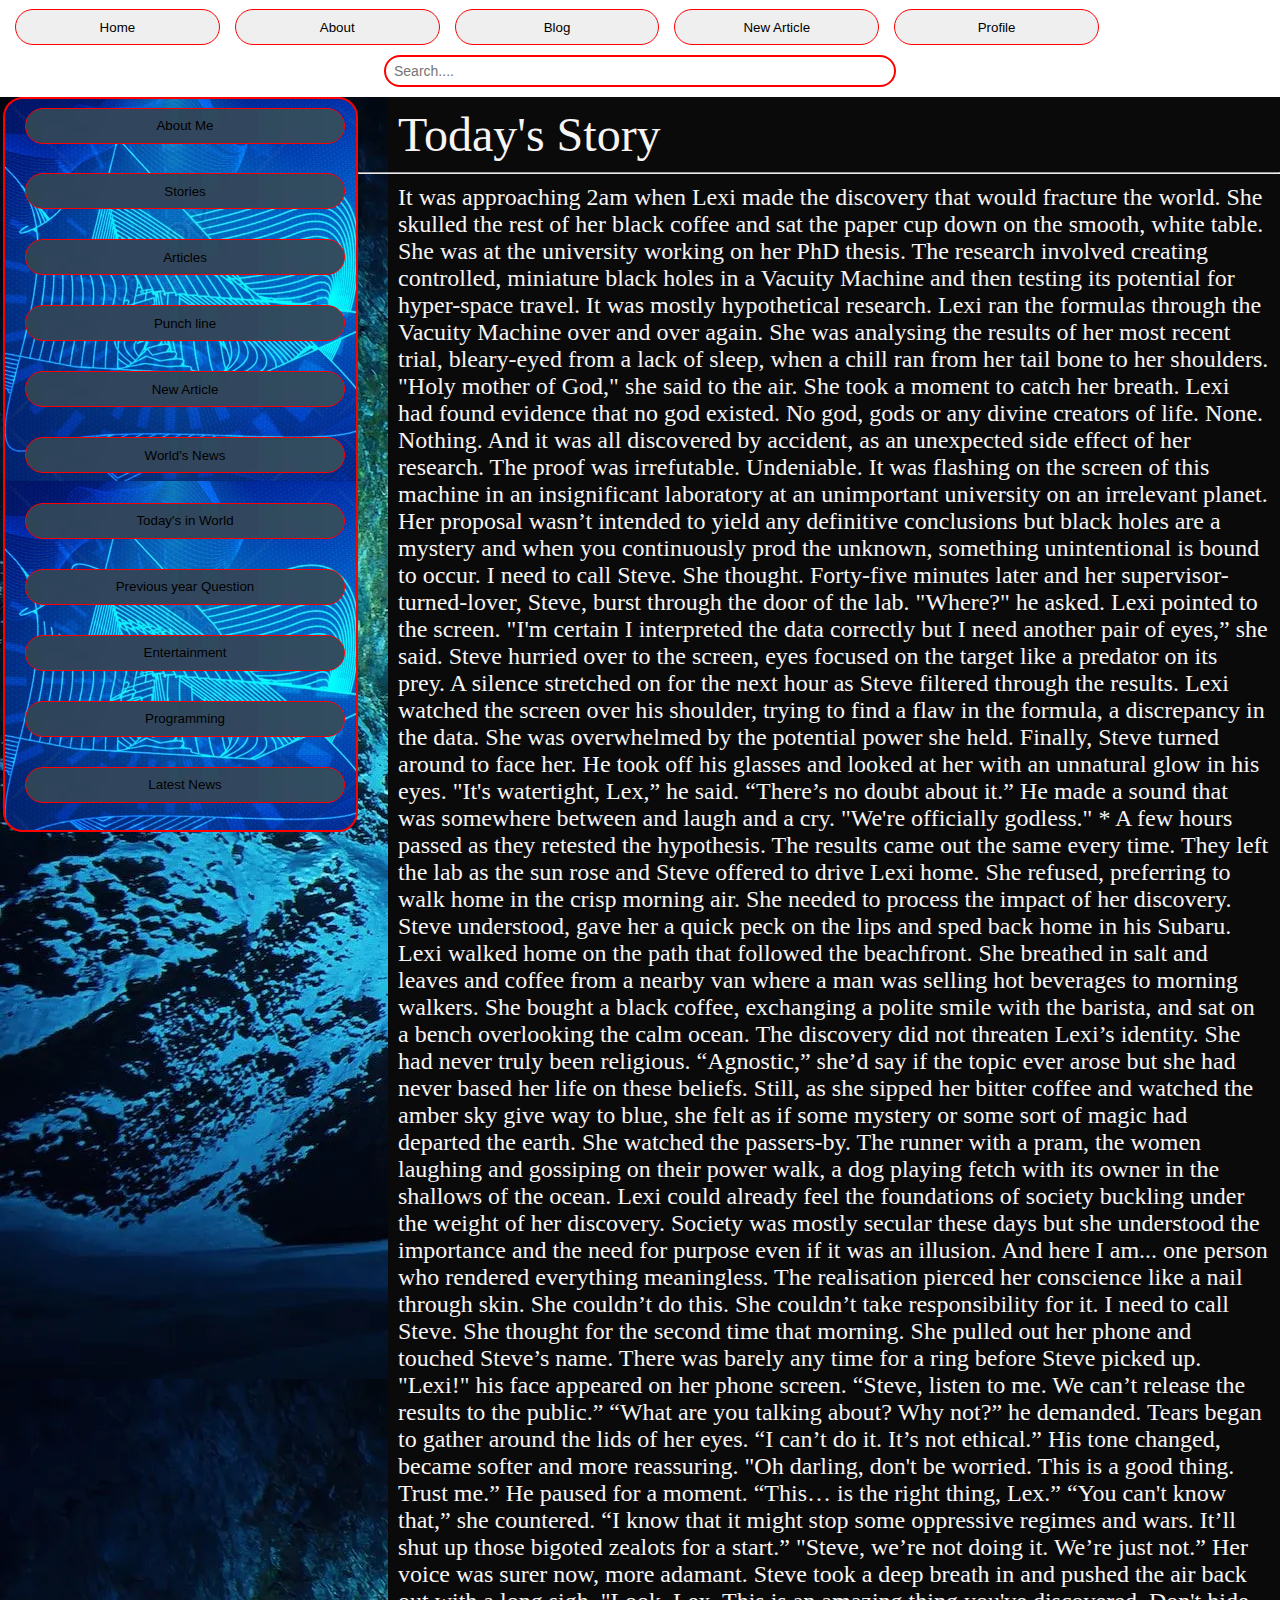
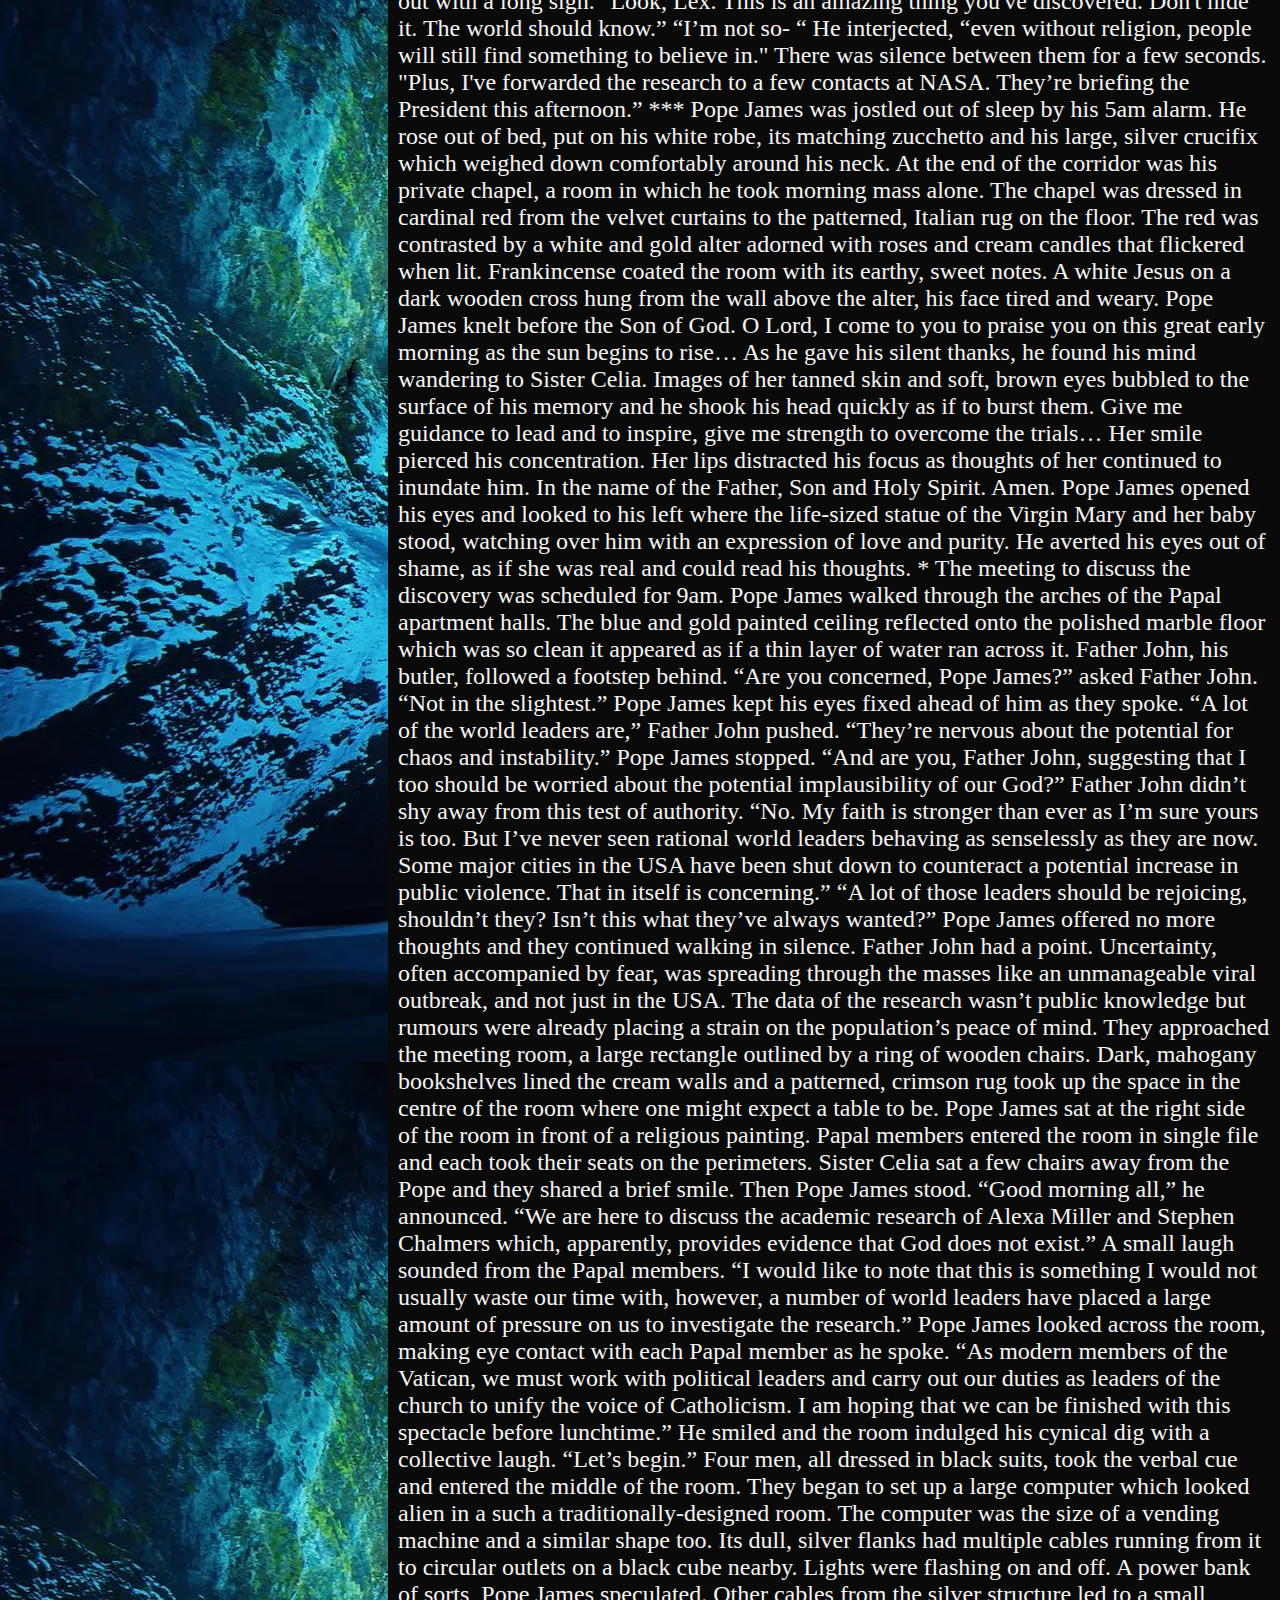
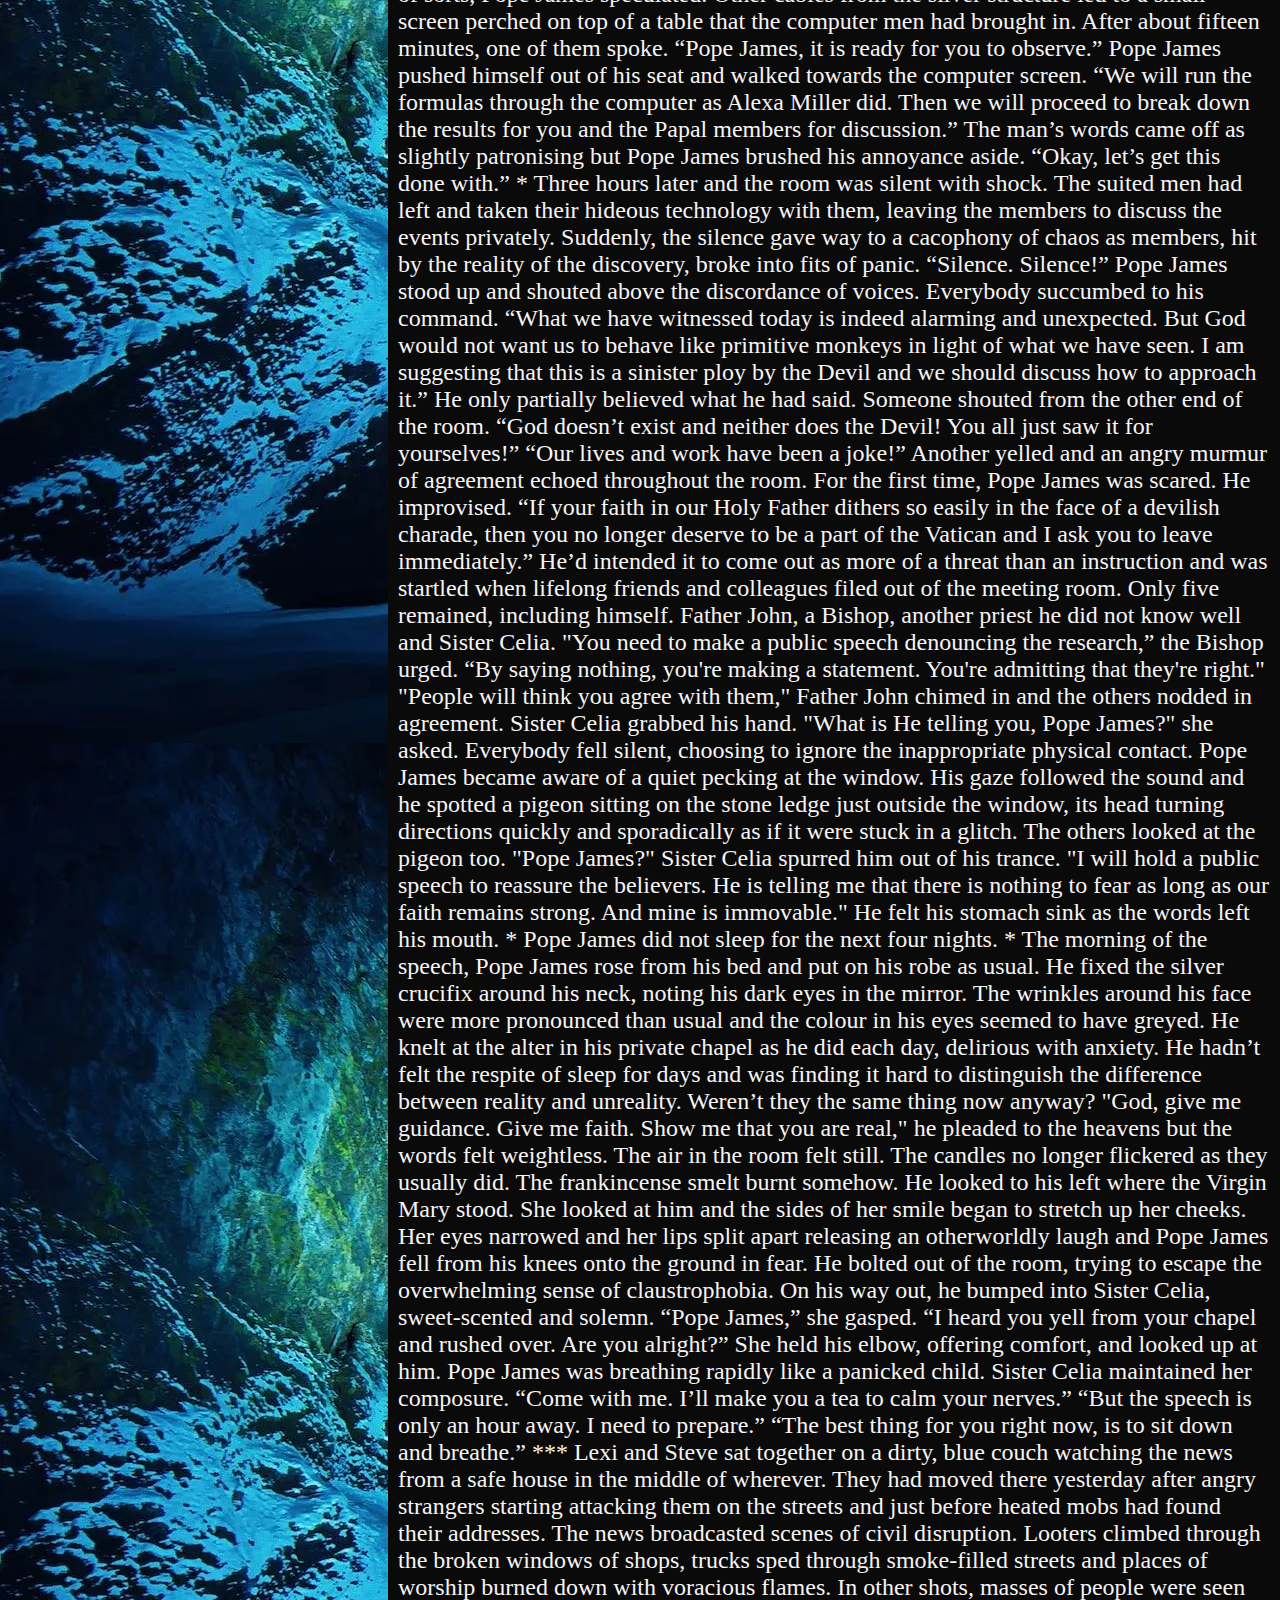
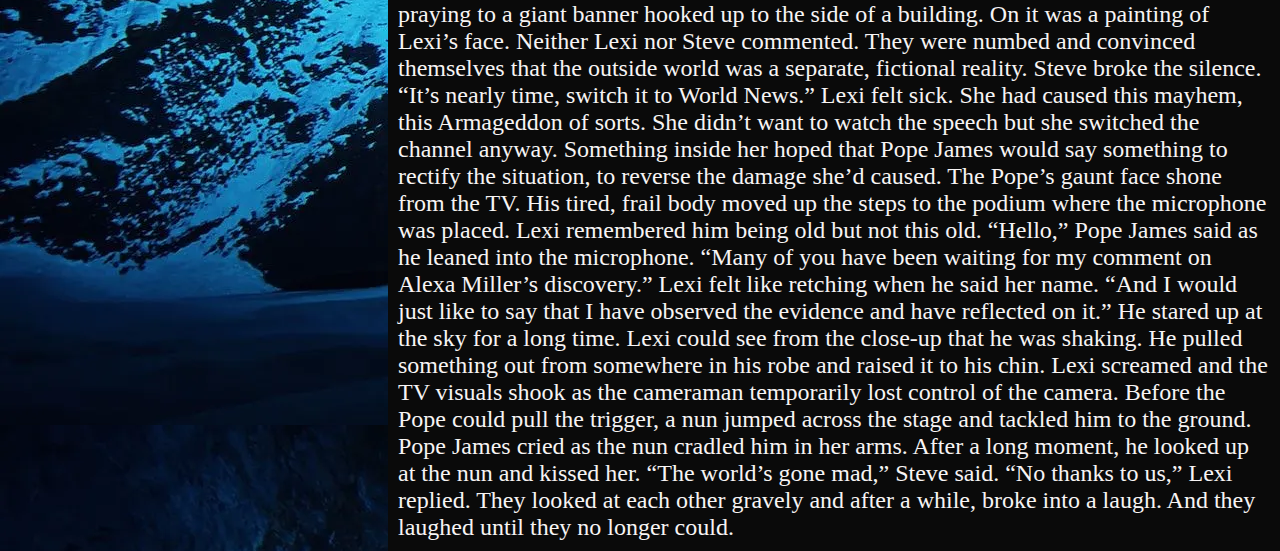
==== index.html @ 0ccee5b1 "submtted in index.html" ====
<!DOCTYPE html>
<html lang="en">
  <head>
    <meta charset="UTF-8" />
    <meta name="viewport" content="width=device-width, initial-scale=1.0" />
    <title>Portfolio</title>
    <link rel="stylesheet" href="header_01.css" />
    <link rel="stylesheet" href="main.css" />
    <link rel="stylesheet" href="responsive.css" />
  </head>

  <body>
    <div class="container" id="Container2">
      <header id="headerfile">
        <nav id="Navigator">
          <ul id="Unordered001">
            <div id="LsitContainer">
              <li class="navigationList">
                <a href="" class="navigatorList"
                  ><button id="home" class="navButton">Home</button></a
                >
              </li>
              <li class="navigationList">
                <a href="" class="navigatorList" id="about"
                  ><button class="navButton">About</button></a
                >
              </li>
              <li class="navigationList">
                <a href="" class="navigatorList" id="blog"
                  ><button class="navButton">Blog</button></a
                >
              </li>
              <li class="navigationList">
                <a href="" class="navigatorList"
                  ><button class="navButton" id="newArt">New Article</button></a
                >
              </li>
              <li class="navigationList">
                <a href="ragistrationandlogin.html" class="navigatorList" id="new"
                  ><button class="navButton" id="idnavbutton">Profile</button></a
                >
              </li>
            </div>
            <div id="formInput">
              <li class="navigationList">
                <form action="/Search" id="Search">
                  <input
                    id="Inputsearch"
                    type="search"
                    placeholder="Search...."
                    autocomplete="none"
                    autocapitalize=""
                  />
                </form>
              </li>
            </div>
          </ul>
        </nav>
      </header>
    </div>

    <main>
      <span id="ClassList"> 
        <li class="navigationList2">
        <a href="index2.html" class="navigatorList2" id="about"
          ><button class="navButton2">About Me</button></a
        >
      </li>
        <li class="navigationList2">
          <a href="#" class="navigatorList2"
            ><button id="home" class="navButton2">Stories</button></a
          >
        </li>
        <li class="navigationList2">
          <a href="" class="navigatorList2" id="about"
            ><button class="navButton2">Articles</button></a
          >
        </li>
        <li class="navigationList2">
          <a href="" class="navigatorList2" id="blog"
            ><button class="navButton2">Punch line</button></a
          >
        </li>
        <li class="navigationList2">
          <a href="" class="navigatorList2" id="new"
            ><button class="navButton2">New Article</button></a
          >
        </li>
        <li class="navigationList2">
          <a href="LoginRagister.html" class="navigatorList2" id="new"
            ><button class="navButton2">World's News</button></a
          >
        </li>
        <li class="navigationList2">
          <a href="LoginRagister.html" class="navigatorList2" id="new"
            ><button class="navButton2">Today's in World</button></a
          >
        </li>
        <li class="navigationList2">
          <a href="ALP2018.html" class="navigatorList2" id="new"
            ><button class="navButton2">Previous year Question</button></a
          >
        </li>
        <li class="navigationList2">
          <a href="LoginRagister.html" class="navigatorList2" id="new"
            ><button class="navButton2">Entertainment</button></a
          >
        </li>
        <li class="navigationList2">
          <a href="LoginRagister.html" class="navigatorList2" id="new"
            ><button class="navButton2">Programming</button></a
          >
        </li>
        <li class="navigationList2">
          <a href="LoginRagister.html" class="navigatorList2" id="new"
            ><button class="navButton2">Latest News</button></a
          >
        </li>
      </span>
      <span id="bodyContent">
        <!-- <div id="box1"   class="boxes">comming soon</div>
        <div id="box2"   class="boxes">comming soon</div>
        <div id="box3"   class="boxes">comming soon</div>
        <div id="box4"   class="boxes">comming soon</div>
        <div id="box5"   class="boxes">comming soon</div>
        <div id="box6"   class="boxes">comming soon</div>
        <div id="box7"   class="boxes">comming soon</div>
        <div id="box8"   class="boxes">comming soon</div>
        <div id="box9"   class="boxes">comming soon</div>
        <div id="box10" class="boxes">comming soon</div>   -->

        <p class="firststory" id="idfirststory" >Today's Story</p>
        <hr>
        <p class="firststory">
            It was approaching 2am when Lexi made the discovery that would fracture the world. She skulled the rest of her black coffee and sat the paper cup down on the smooth, white table. She was at the university working on her PhD thesis. The research involved creating controlled, miniature black holes in a Vacuity Machine and then testing its potential for hyper-space travel. It was mostly hypothetical research.
          
           Lexi ran the formulas through the Vacuity Machine over and over again. She was analysing the results of her most recent trial, bleary-eyed from a lack of sleep, when a chill ran from her tail bone to her shoulders.
          
            "Holy mother of God," she said to the air. She took a moment to catch her breath.
          
            Lexi had found evidence that no god existed.
            
            No god, gods or any divine creators of life.
            
            None. Nothing.
            
            And it was all discovered by accident, as an unexpected side effect of her research.
            
            The proof was irrefutable. Undeniable. It was flashing on the screen of this machine in an insignificant laboratory at an unimportant   university on an irrelevant planet.
            
            Her proposal wasn’t intended to yield any definitive conclusions but black holes are a mystery and when you continuously prod the   unknown, something unintentional is bound to occur.
            
            I need to call Steve. She thought.
            
            Forty-five minutes later and her supervisor-turned-lover, Steve, burst through the door of the lab.
            
            "Where?" he asked. Lexi pointed to the screen.
            
            "I'm certain I interpreted the data correctly but I need another pair of eyes,” she said.
            
            Steve hurried over to the screen, eyes focused on the target like a predator on its prey. A silence stretched on for the next hour as   Steve filtered through the results. Lexi watched the screen over his shoulder, trying to find a flaw in the formula, a discrepancy in   the data. She was overwhelmed by the potential power she held. Finally, Steve turned around to face her. He took off his glasses and  looked at her with an unnatural glow in his eyes.
            
            "It's watertight, Lex,” he said. “There’s no doubt about it.”
            
            He made a sound that was somewhere between and laugh and a cry.
            
            "We're officially godless." 
            
            *
            
            A few hours passed as they retested the hypothesis. The results came out the same every time. They left the lab as the sun rose and   Steve offered to drive Lexi home. She refused, preferring to walk home in the crisp morning air. She needed to process the impact of  her discovery. Steve understood, gave her a quick peck on the lips and sped back home in his Subaru.
            
            Lexi walked home on the path that followed the beachfront. She breathed in salt and leaves and coffee from a nearby van where a man   was selling hot beverages to morning walkers. She bought a black coffee, exchanging a polite smile with the barista, and sat on a   bench overlooking the calm ocean. 
            
            The discovery did not threaten Lexi’s identity. She had never truly been religious. “Agnostic,” she’d say if the topic ever arose but   she had never based her life on these beliefs. Still, as she sipped her bitter coffee and watched the amber sky give way to blue, she   felt as if some mystery or some sort of magic had departed the earth. She watched the passers-by. The runner with a pram, the women   laughing and gossiping on their power walk, a dog playing fetch with its owner in the shallows of the ocean.
            
            Lexi could already feel the foundations of society buckling under the weight of her discovery. Society was mostly secular these days  but she understood the importance and the need for purpose even if it was an illusion.
            
            And here I am... one person who rendered everything meaningless.
            
            The realisation pierced her conscience like a nail through skin. She couldn’t do this. She couldn’t take responsibility for it.
            
            I need to call Steve. She thought for the second time that morning. She pulled out her phone and touched Steve’s name. There was  barely any time for a ring before Steve picked up.
            
            "Lexi!" his face appeared on her phone screen.
            
            “Steve, listen to me. We can’t release the results to the public.”
            
            “What are you talking about? Why not?” he demanded.
            
            Tears began to gather around the lids of her eyes.
            
            “I can’t do it. It’s not ethical.”
            
            His tone changed, became softer and more reassuring.
            
            "Oh darling, don't be worried. This is a good thing. Trust me.”
            
            He paused for a moment.
            
            “This… is the right thing, Lex.”
            
            “You can't know that,” she countered.
            
            “I know that it might stop some oppressive regimes and wars. It’ll shut up those bigoted zealots for a start.”
            
            "Steve, we’re not doing it. We’re just not.” Her voice was surer now, more adamant.
            
            Steve took a deep breath in and pushed the air back out with a long sigh.
            
            "Look, Lex. This is an amazing thing you've discovered. Don't hide it. The world should know.”
            
            “I’m not so- “
            
            He interjected, “even without religion, people will still find something to believe in."
            
            There was silence between them for a few seconds.
            
            "Plus, I've forwarded the research to a few contacts at NASA. They’re briefing the President this afternoon.”
            
            ***
            
            Pope James was jostled out of sleep by his 5am alarm. He rose out of bed, put on his white robe, its matching zucchetto and his large,  silver crucifix which weighed down comfortably around his neck.
            
            At the end of the corridor was his private chapel, a room in which he took morning mass alone. The chapel was dressed in cardinal red   from the velvet curtains to the patterned, Italian rug on the floor. The red was contrasted by a white and gold alter adorned with  roses and cream candles that flickered when lit. Frankincense coated the room with its earthy, sweet notes. A white Jesus on a dark  wooden cross hung from the wall above the alter, his face tired and weary. Pope James knelt before the Son of God.
            
            O Lord, I come to you to praise you on this great early morning as the sun begins to rise…
            
            As he gave his silent thanks, he found his mind wandering to Sister Celia. Images of her tanned skin and soft, brown eyes bubbled to  the surface of his memory and he shook his head quickly as if to burst them.
            
            Give me guidance to lead and to inspire, give me strength to overcome the trials…
            
            Her smile pierced his concentration. Her lips distracted his focus as thoughts of her continued to inundate him.
            
            In the name of the Father, Son and Holy Spirit. Amen.
            
            Pope James opened his eyes and looked to his left where the life-sized statue of the Virgin Mary and her baby stood, watching over him  with an expression of love and purity. He averted his eyes out of shame, as if she was real and could read his thoughts.
            
            *
            
            The meeting to discuss the discovery was scheduled for 9am. Pope James walked through the arches of the Papal apartment halls. The  blue and gold painted ceiling reflected onto the polished marble floor which was so clean it appeared as if a thin layer of water ran  across it. Father John, his butler, followed a footstep behind.
            
            “Are you concerned, Pope James?” asked Father John.
            
            “Not in the slightest.” Pope James kept his eyes fixed ahead of him as they spoke.
            
            “A lot of the world leaders are,” Father John pushed. “They’re nervous about the potential for chaos and instability.”
            
            Pope James stopped.
            
            “And are you, Father John, suggesting that I too should be worried about the potential implausibility of our God?”
            
            Father John didn’t shy away from this test of authority.
            
            “No. My faith is stronger than ever as I’m sure yours is too. But I’ve never seen rational world leaders behaving as senselessly as   they are now. Some major cities in the USA have been shut down to counteract a potential increase in public violence. That in itself  is concerning.”
            
            “A lot of those leaders should be rejoicing, shouldn’t they? Isn’t this what they’ve always wanted?”
            
            Pope James offered no more thoughts and they continued walking in silence.
            
            Father John had a point. Uncertainty, often accompanied by fear, was spreading through the masses like an unmanageable viral outbreak,  and not just in the USA. The data of the research wasn’t public knowledge but rumours were already placing a strain on the   population’s peace of mind.
            
            They approached the meeting room, a large rectangle outlined by a ring of wooden chairs. Dark, mahogany bookshelves lined the cream   walls and a patterned, crimson rug took up the space in the centre of the room where one might expect a table to be. Pope James sat at  the right side of the room in front of a religious painting. Papal members entered the room in single file and each took their seats   on the perimeters. Sister Celia sat a few chairs away from the Pope and they shared a brief smile. Then Pope James stood.
            
            “Good morning all,” he announced.
            
            “We are here to discuss the academic research of Alexa Miller and Stephen Chalmers which, apparently, provides evidence that God does   not exist.”
            
            A small laugh sounded from the Papal members.
            
            “I would like to note that this is something I would not usually waste our time with, however, a number of world leaders have placed a  large amount of pressure on us to investigate the research.”
            
            Pope James looked across the room, making eye contact with each Papal member as he spoke.
            
            “As modern members of the Vatican, we must work with political leaders and carry out our duties as leaders of the church to unify the   voice of Catholicism. I am hoping that we can be finished with this spectacle before lunchtime.” He smiled and the room indulged his  cynical dig with a collective laugh.
            
            “Let’s begin.”
            
            Four men, all dressed in black suits, took the verbal cue and entered the middle of the room. They began to set up a large computer   which looked alien in a such a traditionally-designed room. The computer was the size of a vending machine and a similar shape too.   Its dull, silver flanks had multiple cables running from it to circular outlets on a black cube nearby. Lights were flashing on and   off. A power bank of sorts, Pope James speculated. Other cables from the silver structure led to a small screen perched on top of a   table that the computer men had brought in. After about fifteen minutes, one of them spoke.
            
            “Pope James, it is ready for you to observe.”
            
            Pope James pushed himself out of his seat and walked towards the computer screen.
            
            “We will run the formulas through the computer as Alexa Miller did. Then we will proceed to break down the results for you and the  Papal members for discussion.” The man’s words came off as slightly patronising but Pope James brushed his annoyance aside.
            
            “Okay, let’s get this done with.”
            
            *
            
            Three hours later and the room was silent with shock. The suited men had left and taken their hideous technology with them, leaving   the members to discuss the events privately.
            
            Suddenly, the silence gave way to a cacophony of chaos as members, hit by the reality of the discovery, broke into fits of panic.
            
            “Silence. Silence!” Pope James stood up and shouted above the discordance of voices. Everybody succumbed to his command.
            
            “What we have witnessed today is indeed alarming and unexpected. But God would not want us to behave like primitive monkeys in light  of what we have seen. I am suggesting that this is a sinister ploy by the Devil and we should discuss how to approach it.”
            
            He only partially believed what he had said.
            
            Someone shouted from the other end of the room. “God doesn’t exist and neither does the Devil! You all just saw it for yourselves!”
            
            “Our lives and work have been a joke!” Another yelled and an angry murmur of agreement echoed throughout the room.
            
            For the first time, Pope James was scared. He improvised.
            
            “If your faith in our Holy Father dithers so easily in the face of a devilish charade, then you no longer deserve to be a part of the   Vatican and I ask you to leave immediately.”
            
            He’d intended it to come out as more of a threat than an instruction and was startled when lifelong friends and colleagues filed out  of the meeting room. Only five remained, including himself. Father John, a Bishop, another priest he did not know well and Sister  Celia.
            
            "You need to make a public speech denouncing the research,” the Bishop urged. “By saying nothing, you're making a statement. You're   admitting that they're right."
            
            "People will think you agree with them," Father John chimed in and the others nodded in agreement. Sister Celia grabbed his hand.
            
            "What is He telling you, Pope James?" she asked.
            
            Everybody fell silent, choosing to ignore the inappropriate physical contact. Pope James became aware of a quiet pecking at the   window. His gaze followed the sound and he spotted a pigeon sitting on the stone ledge just outside the window, its head turning  directions quickly and sporadically as if it were stuck in a glitch. The others looked at the pigeon too.
            
            "Pope James?" Sister Celia spurred him out of his trance.
            
            "I will hold a public speech to reassure the believers. He is telling me that there is nothing to fear as long as our faith remains   strong. And mine is immovable."
            
            He felt his stomach sink as the words left his mouth.
            
            *
            
            Pope James did not sleep for the next four nights.
            
            *
            
            The morning of the speech, Pope James rose from his bed and put on his robe as usual. He fixed the silver crucifix around his neck,   noting his dark eyes in the mirror. The wrinkles around his face were more pronounced than usual and the colour in his eyes seemed to   have greyed.
            
            He knelt at the alter in his private chapel as he did each day, delirious with anxiety. He hadn’t felt the respite of sleep for days  and was finding it hard to distinguish the difference between reality and unreality. Weren’t they the same thing now anyway?
            
            "God, give me guidance. Give me faith. Show me that you are real," he pleaded to the heavens but the words felt weightless.
            
            The air in the room felt still. The candles no longer flickered as they usually did. The frankincense smelt burnt somehow. He looked  to his left where the Virgin Mary stood. She looked at him and the sides of her smile began to stretch up her cheeks. Her eyes   narrowed and her lips split apart releasing an otherworldly laugh and Pope James fell from his knees onto the ground in fear. He  bolted out of the room, trying to escape the overwhelming sense of claustrophobia.
            
            On his way out, he bumped into Sister Celia, sweet-scented and solemn.
            
            “Pope James,” she gasped. “I heard you yell from your chapel and rushed over. Are you alright?”
            
            She held his elbow, offering comfort, and looked up at him. Pope James was breathing rapidly like a panicked child. Sister Celia  maintained her composure.
            
            “Come with me. I’ll make you a tea to calm your nerves.”
            
            “But the speech is only an hour away. I need to prepare.”
            
            “The best thing for you right now, is to sit down and breathe.”
            
            ***
            
            Lexi and Steve sat together on a dirty, blue couch watching the news from a safe house in the middle of wherever. They had moved there  yesterday after angry strangers starting attacking them on the streets and just before heated mobs had found their addresses.
            
            The news broadcasted scenes of civil disruption. Looters climbed through the broken windows of shops, trucks sped through smoke-filled  streets and places of worship burned down with voracious flames. In other shots, masses of people were seen praying to a giant banner  hooked up to the side of a building. On it was a painting of Lexi’s face.
            
            Neither Lexi nor Steve commented. They were numbed and convinced themselves that the outside world was a separate, fictional reality.   Steve broke the silence.
            
            “It’s nearly time, switch it to World News.”
            
            Lexi felt sick. She had caused this mayhem, this Armageddon of sorts. She didn’t want to watch the speech but she switched the channel  anyway. Something inside her hoped that Pope James would say something to rectify the situation, to reverse the damage she’d caused.
            
            The Pope’s gaunt face shone from the TV. His tired, frail body moved up the steps to the podium where the microphone was placed. Lexi   remembered him being old but not this old.
            
            “Hello,” Pope James said as he leaned into the microphone.
            
            “Many of you have been waiting for my comment on Alexa Miller’s discovery.”
            
            Lexi felt like retching when he said her name.
            
            “And I would just like to say that I have observed the evidence and have reflected on it.”
            
            He stared up at the sky for a long time. Lexi could see from the close-up that he was shaking. He pulled something out from somewhere   in his robe and raised it to his chin.
            
            Lexi screamed and the TV visuals shook as the cameraman temporarily lost control of the camera. Before the Pope could pull the  trigger, a nun jumped across the stage and tackled him to the ground. Pope James cried as the nun cradled him in her arms. After a   long moment, he looked up at the nun and kissed her.
            
            “The world’s gone mad,” Steve said.
            
            “No thanks to us,” Lexi replied.
            
            They looked at each other gravely and after a while, broke into a laugh.
            
            And they laughed until they no longer could.
          </p>
        </p>
      </span>
    </main>
  </body>
</html>
---- header_01.css ----
* {
  margin: 0;
  padding: 0;
}

body{
  overflow: auto;
}

#Container2 {
  width: 100%;
 background-image: url(image/banner1.webp);;
  /* position: fixed; */
  /* z-index: 1; */
}


#LsitContainer {
  display: flex;
  /* align-items: center; */
  justify-content: center;
}

#formInput {
  display: flex;
  justify-content: center;
  align-items: center;
}


.navigationList {
  list-style: none;

}

.navigatorList{
  text-decoration: none;
  margin-left: 20px;
  font-size: 1.2rem;
  color: white;
}

.navigatorList:hover{
  font-size: 1.4rem;
  text-decoration:underline;
  position:sticky;
}

.navButton{
  background-image: url(image/button1.webp);
  margin-top: 1vh ;
  height: 4vh;
  width: 8vw;
  border: 1px solid red;
  border-radius: 2vh;

}

.navButton:hover{
  background-image: url(image/button.webp); ;
  font-size: 1.2rem;
  color: red;
  cursor: pointer;
}

#Search {
background-image: url(image/banner1.webp);
}

#Inputsearch {
  background-image: url(image/banner1.webp);
  height: 3.5vh;
  width: 25vw;
  font-size: 14px;
  padding: 0 0 0 8px;
  border:2px solid red;
  border-radius: 29px;
  margin: 10px 0 10px 0;
  color: red;
}

#marqueeTag{
  background-image: url(image/button1.webp  );

}

#textSlider{
  position: fixed;
  font-size: 1.5rem;
  color: gold;
  /* z-index: 1;
   */
}
---- main.css ----
main {
    height: 100%;
    width: 100%;
    background-image: url(body2.webp);
    position: relative;
    background-repeat: repeat-y;
    object-fit: fill;
    /* display: inline; */
    display: inline-flex;
}


#ClassList{
display: inline-grid;
  margin: 0 0 0 3px;
  padding: 0 11px 11px 0;
  border-radius: 20px;
  border: 2px solid red;
  background-image: url(banner.webp);
  height: 80vh;
  width: 9vw;
  gap: 5px;
  z-index: 1;

}

#LsitContainer2 {
    display: flex;
    /* align-items: center; */
    justify-content: center;
}

.navigatorList2  {
    text-decoration: none;
    margin-left: 20px;
    font-size: 1.2rem;
    color: white;
}

.navigatorList:hover {
    font-size: 1.4rem;
    text-decoration: underline;
    position: sticky;
}

.navButton2 {
    background-image: url(button1.webp);
    margin-top: 1vh;
    height: 4vh;
    width: 8vw;
    border: 1px solid red;
    border-radius: 2vh;

}

.navButton2:hover{
    background-image: url(button.webp); ;
    font-size: 1rem;
    color: red;
    cursor: pointer;
    width: 12.5vw;
    z-index: 1;
  }

  .navigationList2 {
    list-style: none;
    gap: 30px;
  
  }


.Content2 {
    display: flex;
    justify-content: center;
    gap: 3vh;
}

.Content3 {
    display: flex;
    justify-content: center;
    gap: 3vh;
}

.Content4 {
    display: flex;
    justify-content: center;
    gap: 3vh;
}

.box1 {
    background-image: url(techb.webp);
    height: 25vh;
    width: 18vw;
    border: 2px solid red;
    color: aqua;
    margin: 2vh 0 0 0;
    border-radius: 10px;
    box-shadow: 10px 5px 5px red;

}

.box1:hover {
    background-color: black;
    color: red;
    font-size: 18px;
}

.boxes{
    width: 15vw;
    height: 15vh;
    border: 2px solid white;
    color: white;
}

#bodyContent{
    display:inline-grid;
}

.boxes{
    display: flex;
}

.firststory{
    color: rgb(247, 244, 244);
    margin:  0 0 0 30px;
    font-size: 1.5rem;
    background-color: rgb(10, 10, 10);
    padding: 10px;
}

#idfirststory{
    font-size: 3rem;
}
---- responsive.css ----
@media screen and (max-width: 1408px) and (min-width:300px) {
  #ClassList {
    width: 15vw;
  }

  #LsitContainer{
    display: flex;
    justify-content: left;
  }

  #LsitContainer:hover{
    display: flex;
    justify-content: left;
  }

  .navigatorList{
    margin-left: 15px;
  }

  .navButton:hover{
    font-size: 0.9rem;
  }

  .navButton{
    width: 16vw;
    height: 4vh;
  }

  .navButton:hover{
    width: 20vw;
    position: fixed;
  }
  .navButton2{
    width: 25vw;
    height: 4vh;
    z-index: 1;
  }

  .navButton2:hover{
    width: 30vw;
    height: 5vh;
  }

  #ClassList{
    width: 30vw;
  }

  #Inputsearch{
    width: 40vw;
  }


 
}
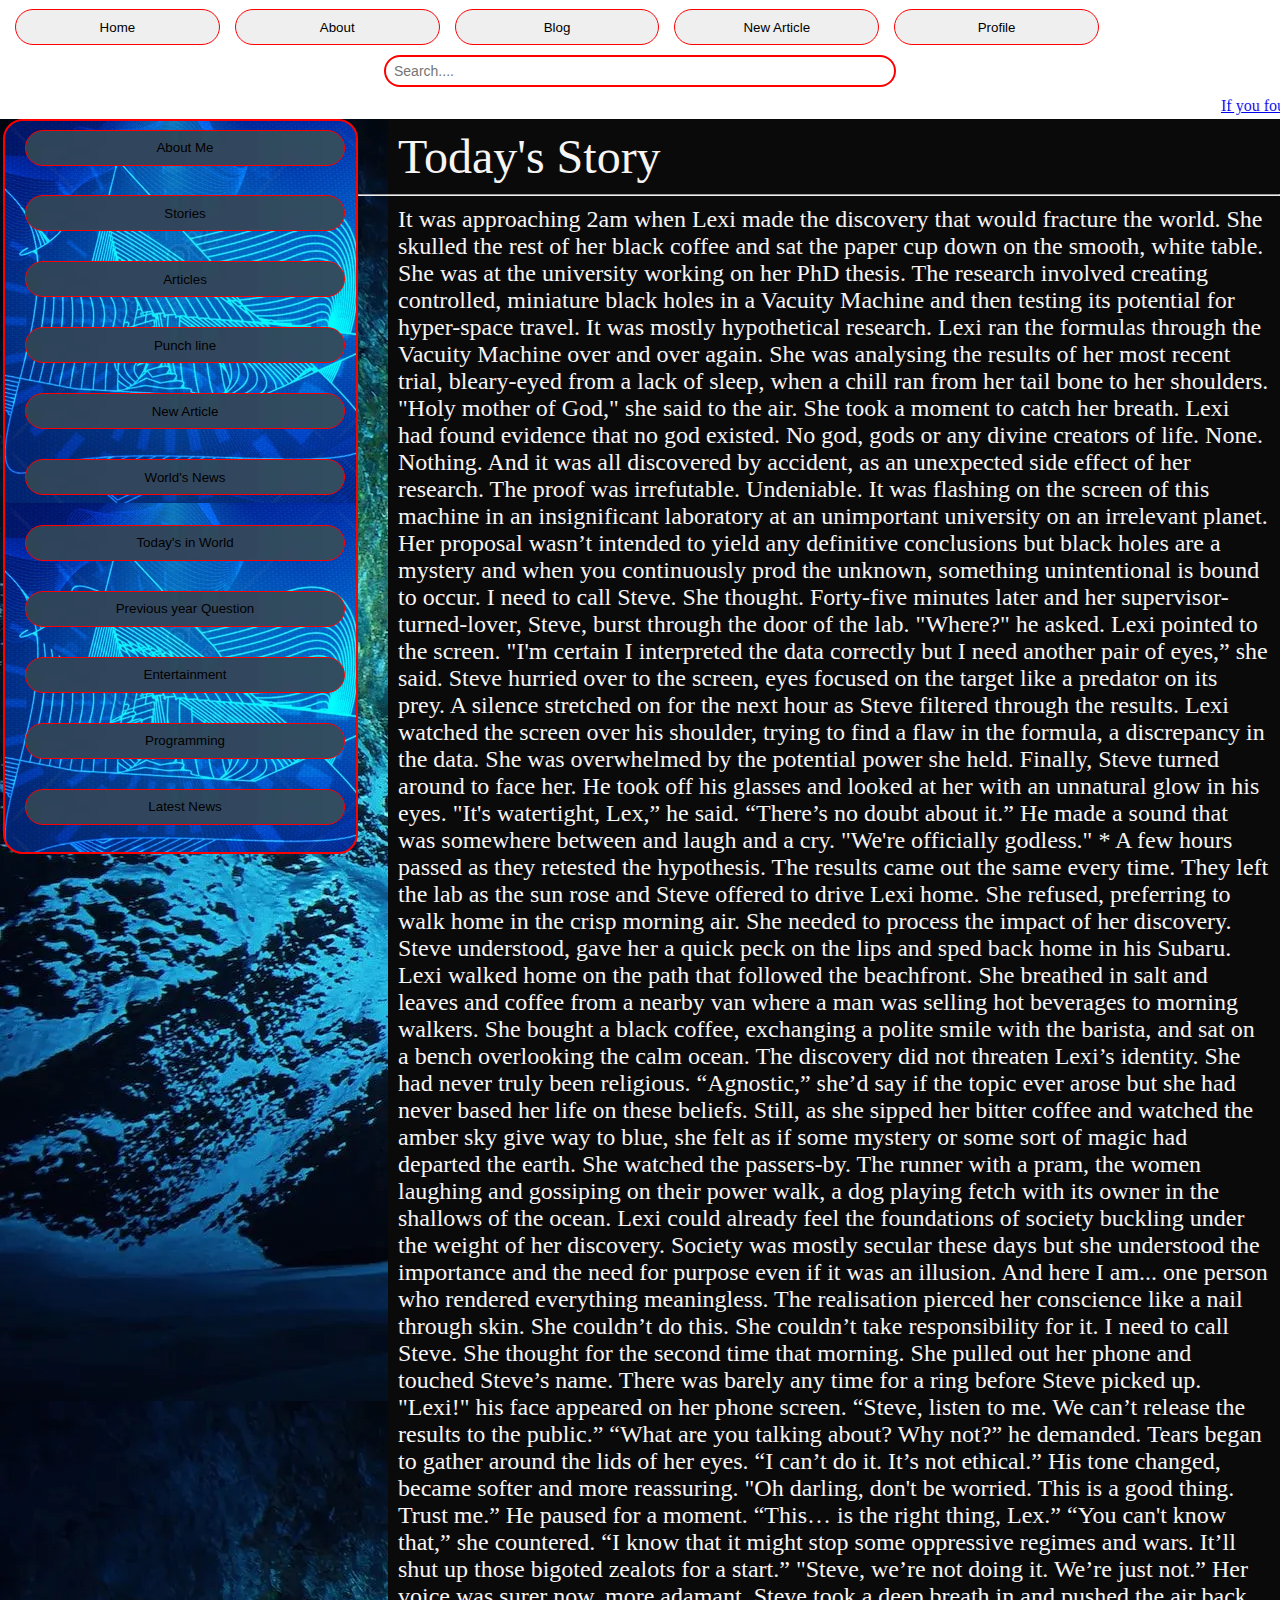
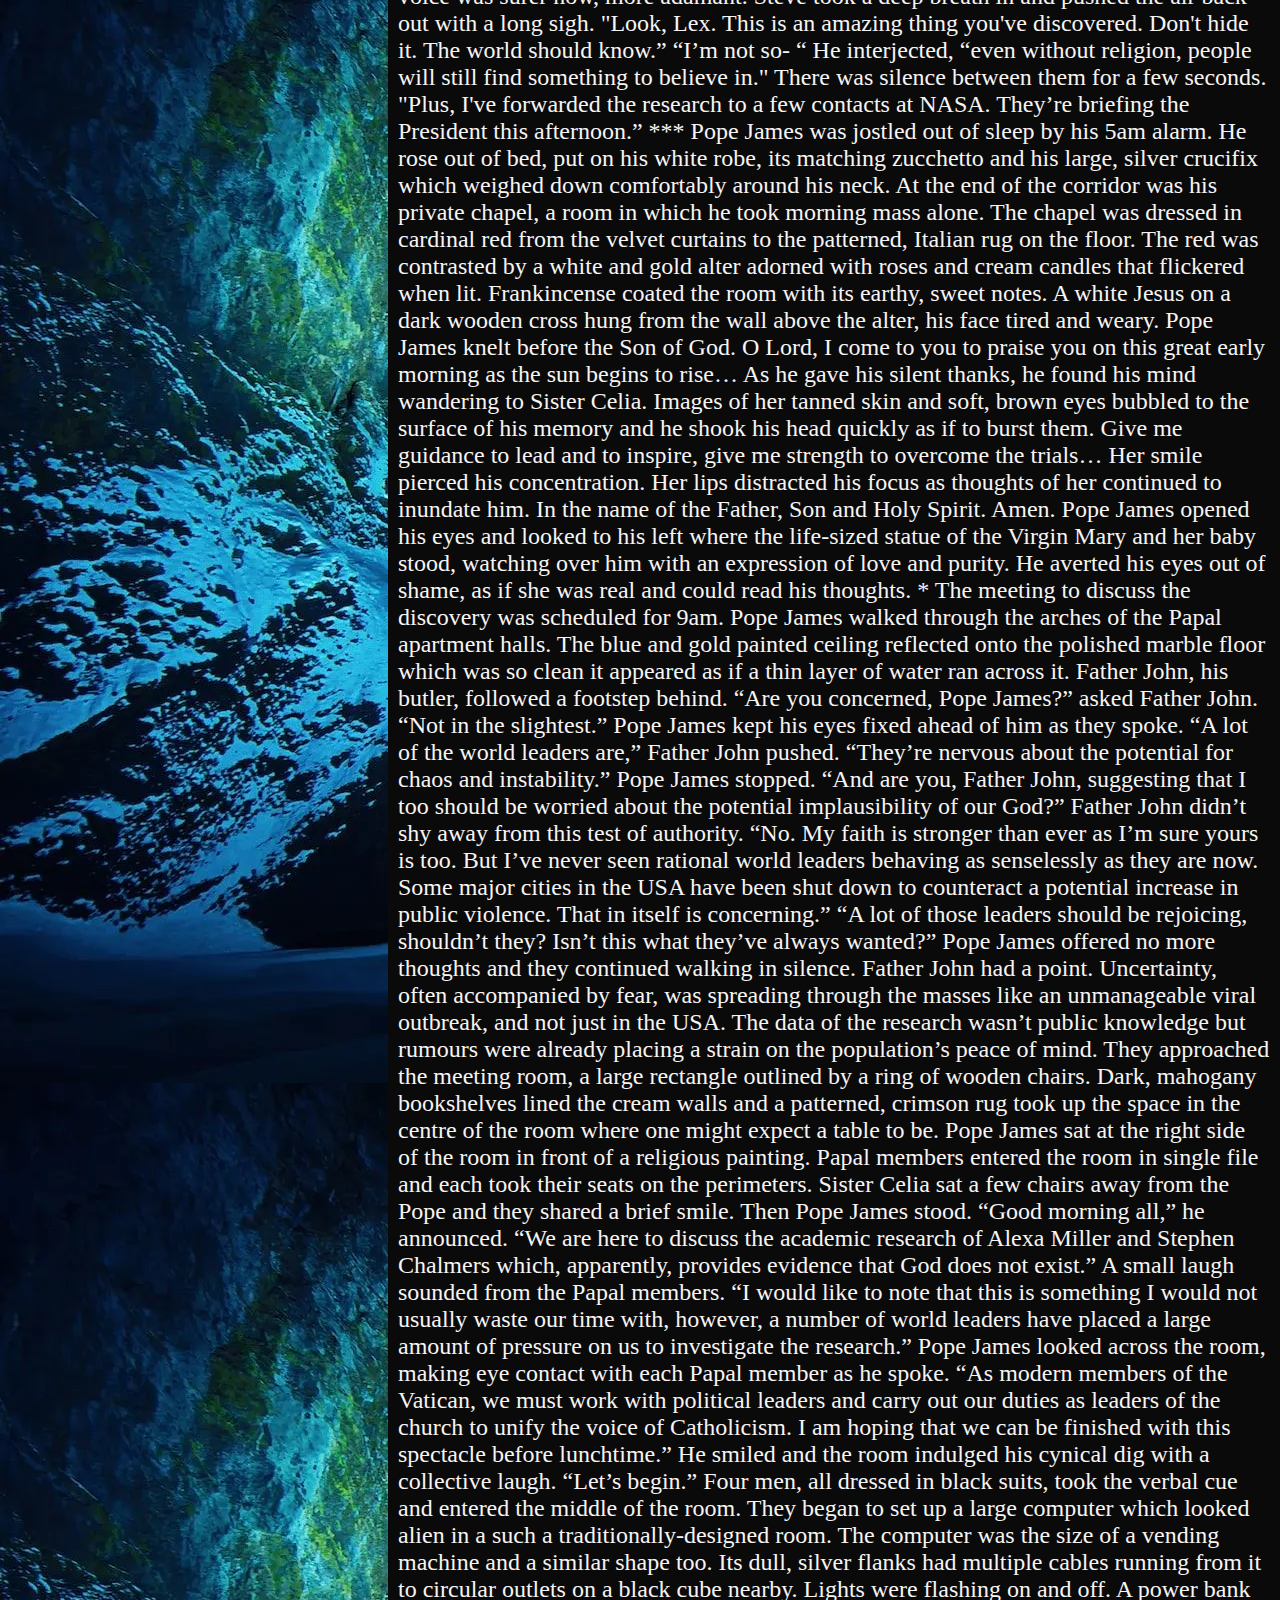
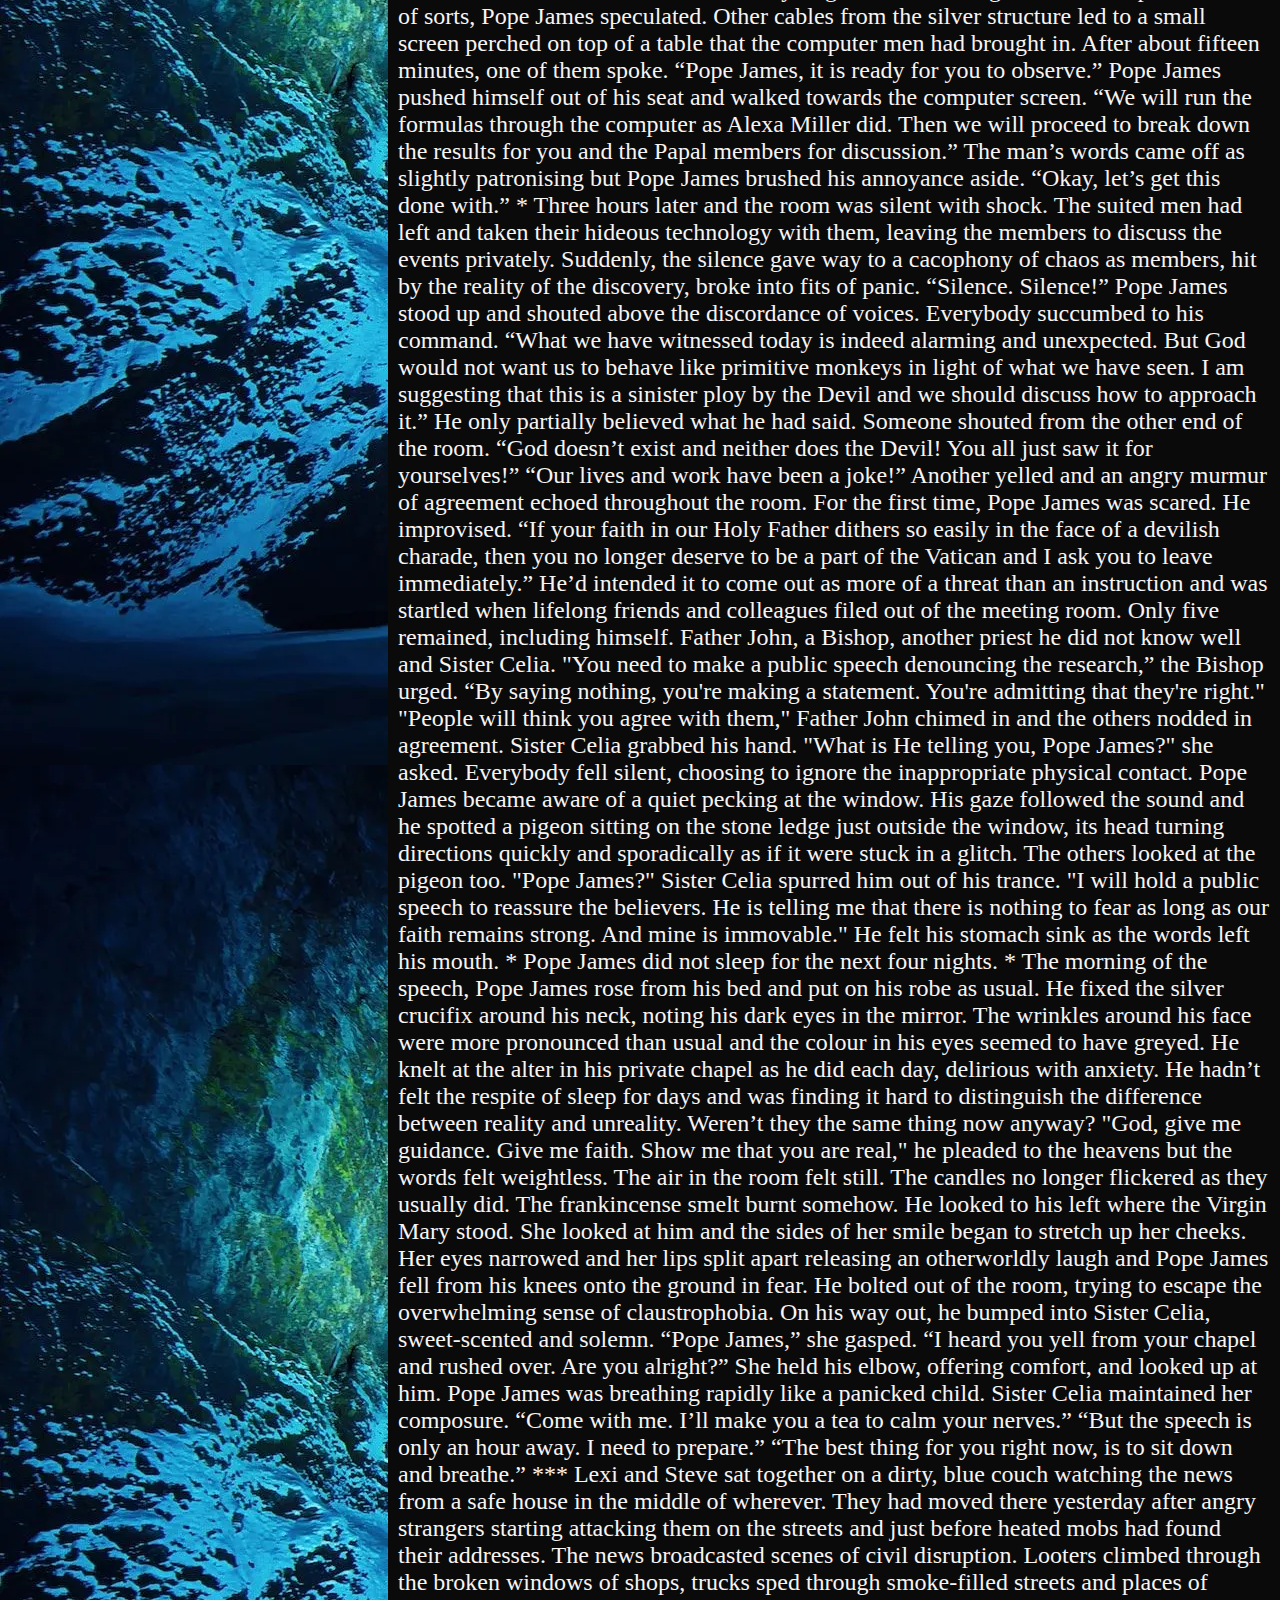
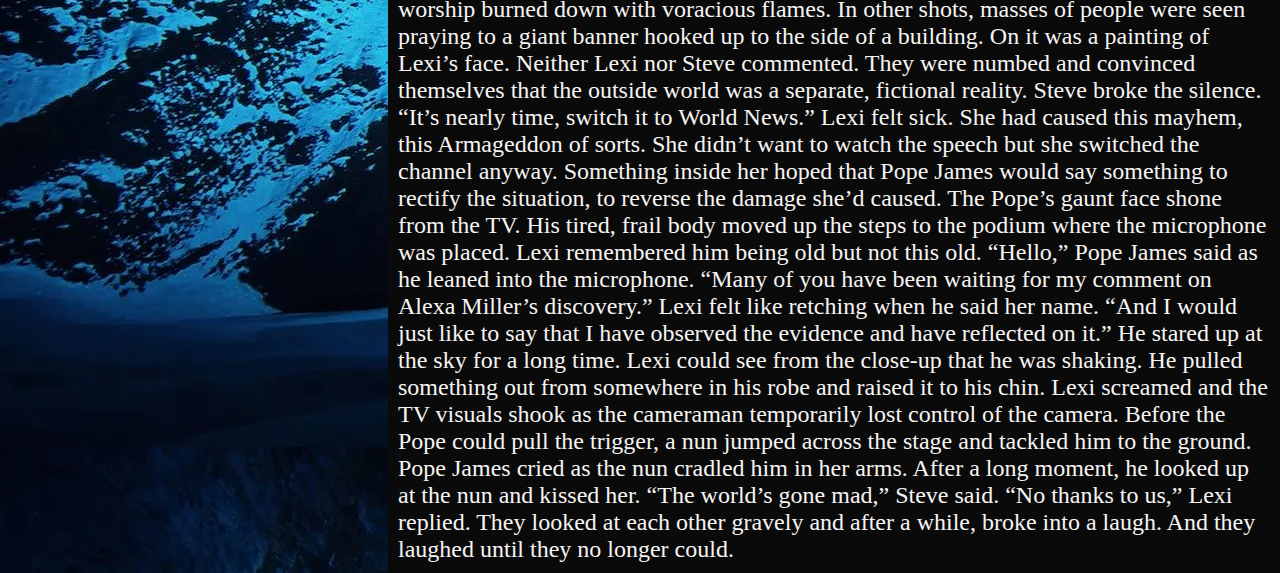
==== commit e0dd95b4: "Update index.html" ====
--- a/index.html
+++ b/index.html
@@ -3,7 +3,7 @@
   <head>
     <meta charset="UTF-8" />
     <meta name="viewport" content="width=device-width, initial-scale=1.0" />
-    <title>Portfolio</title>
+    <title>Tech World</title>
     <link rel="stylesheet" href="header_01.css" />
     <link rel="stylesheet" href="main.css" />
     <link rel="stylesheet" href="responsive.css" />
@@ -58,6 +58,10 @@
         </nav>
       </header>
     </div>
+
+     <marquee behavior="" direction="">
+      <a href="mailto:neyazahmad72200@gmail.com">If you found any thing worng or the web site is not working then give your feedback by CLICKING on me</a>
+    </marquee>
 
     <main>
       <span id="ClassList"> 
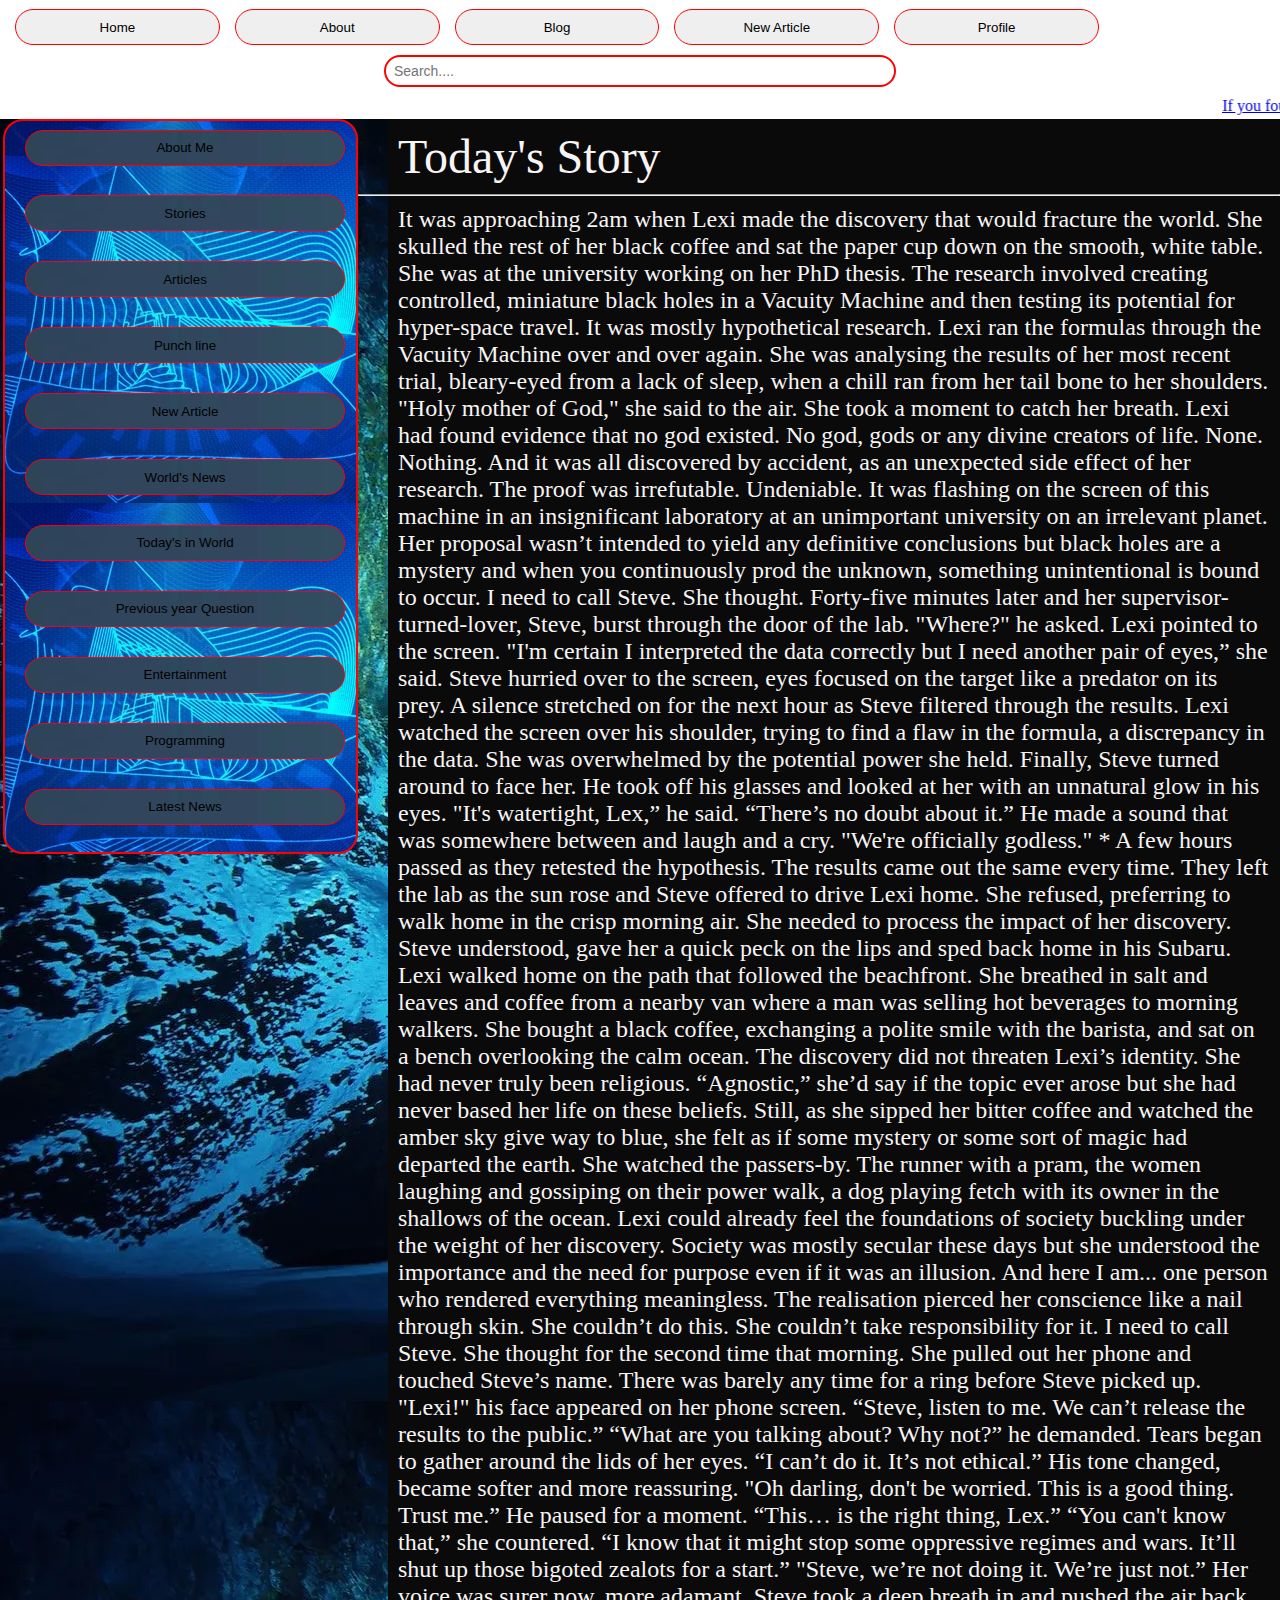
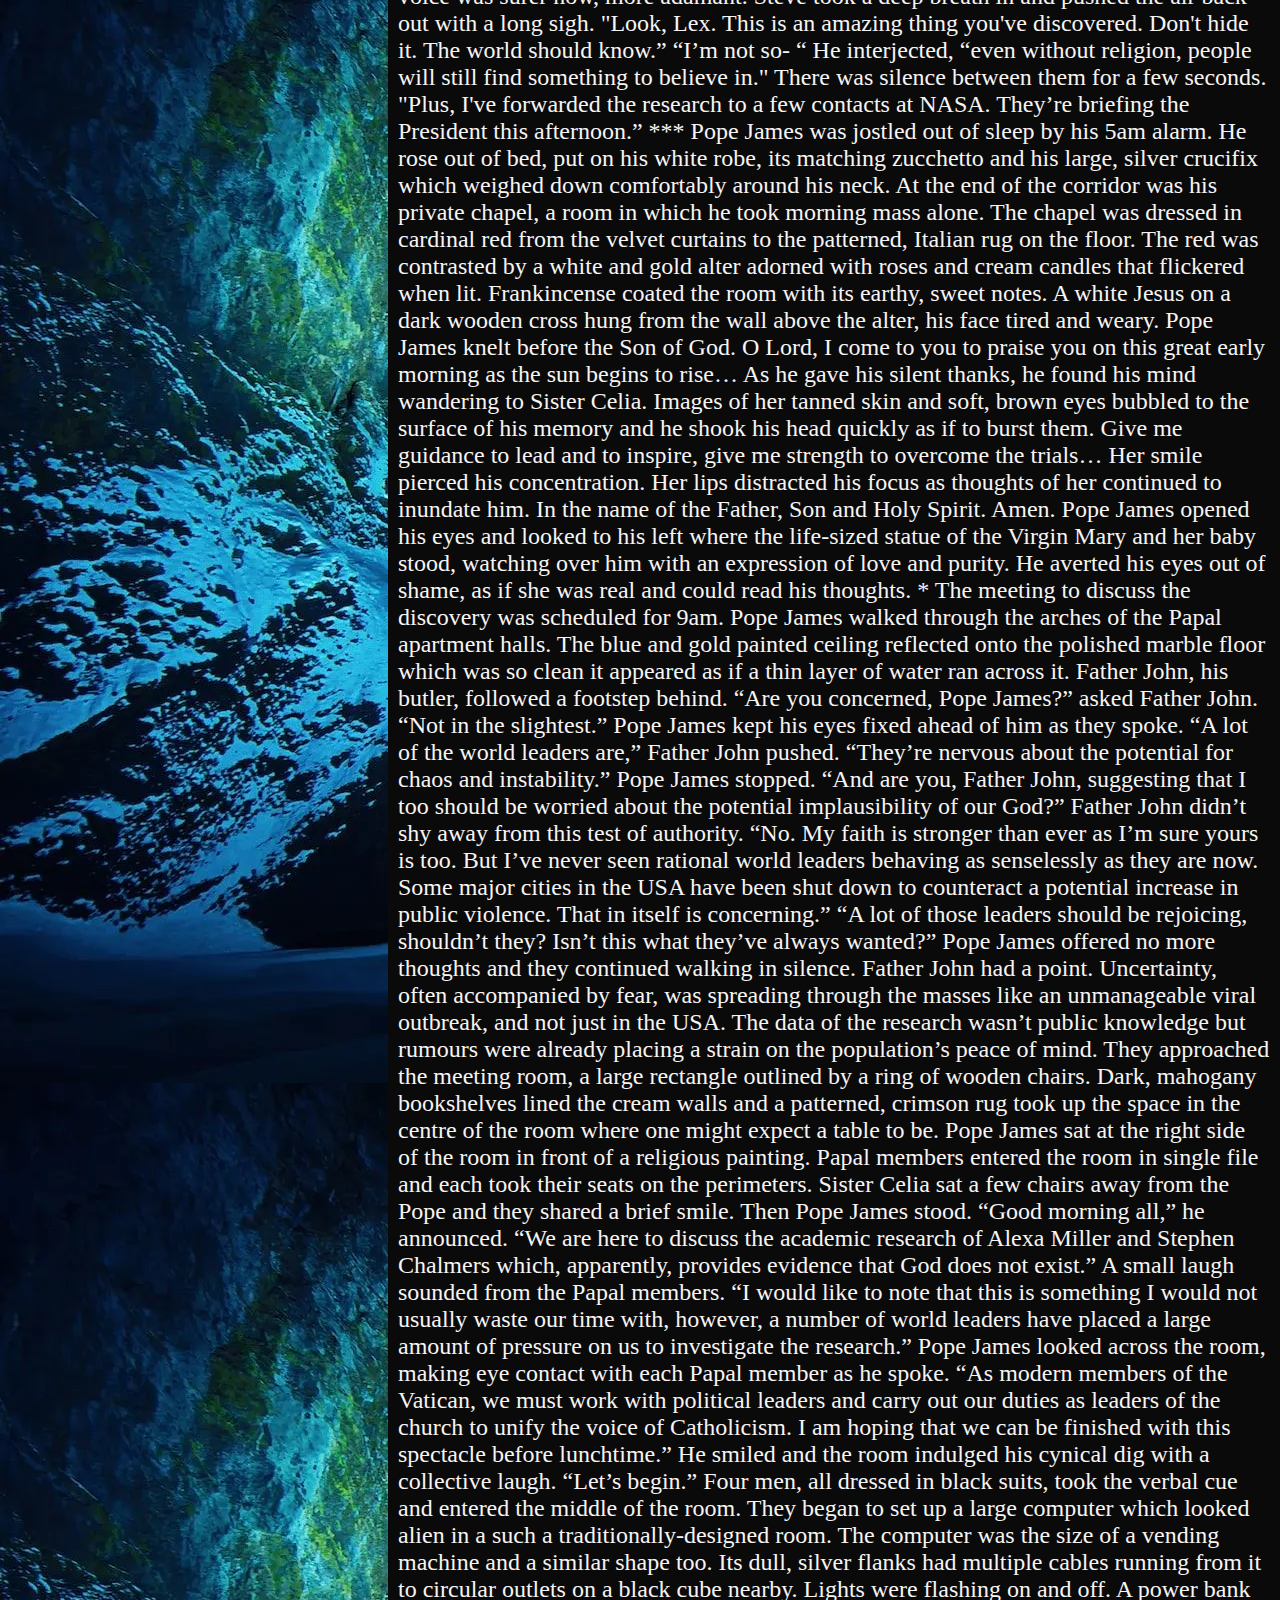
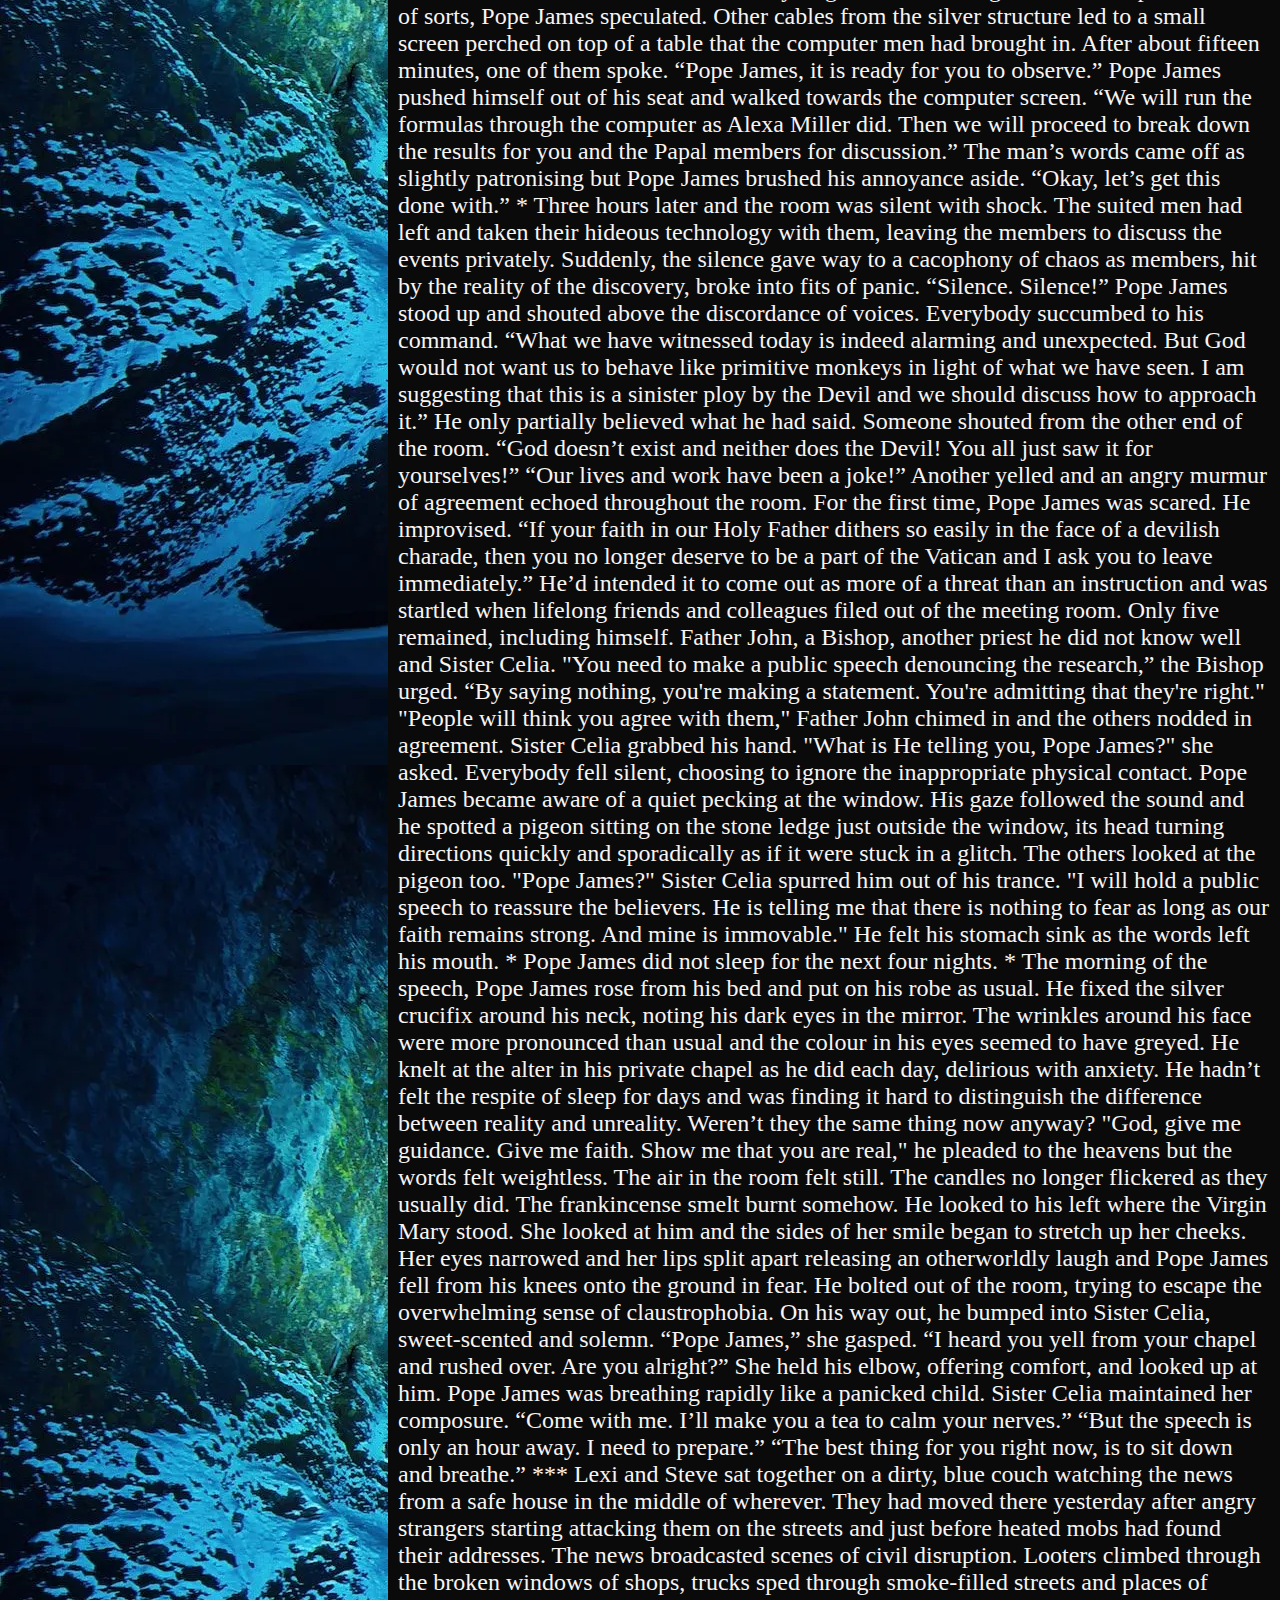
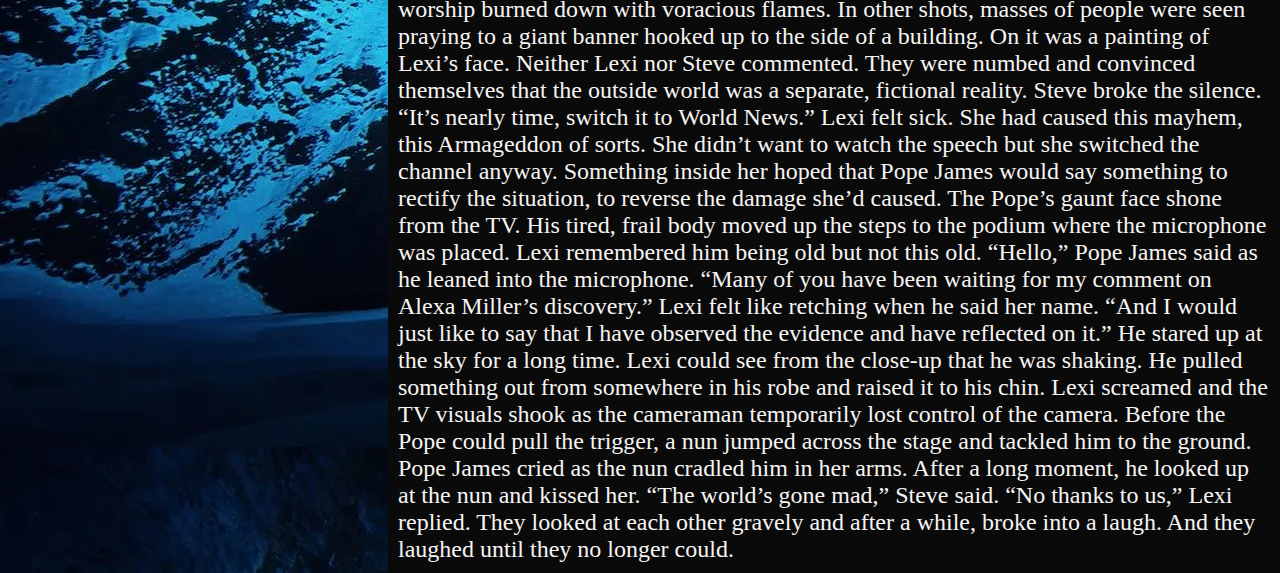
==== commit 221b7039: "Update index.html" ====
--- a/index.html
+++ b/index.html
@@ -7,6 +7,7 @@
     <link rel="stylesheet" href="header_01.css" />
     <link rel="stylesheet" href="main.css" />
     <link rel="stylesheet" href="responsive.css" />
+     <link rel="stylesheet" href="footer.css">
   </head>
 
   <body>
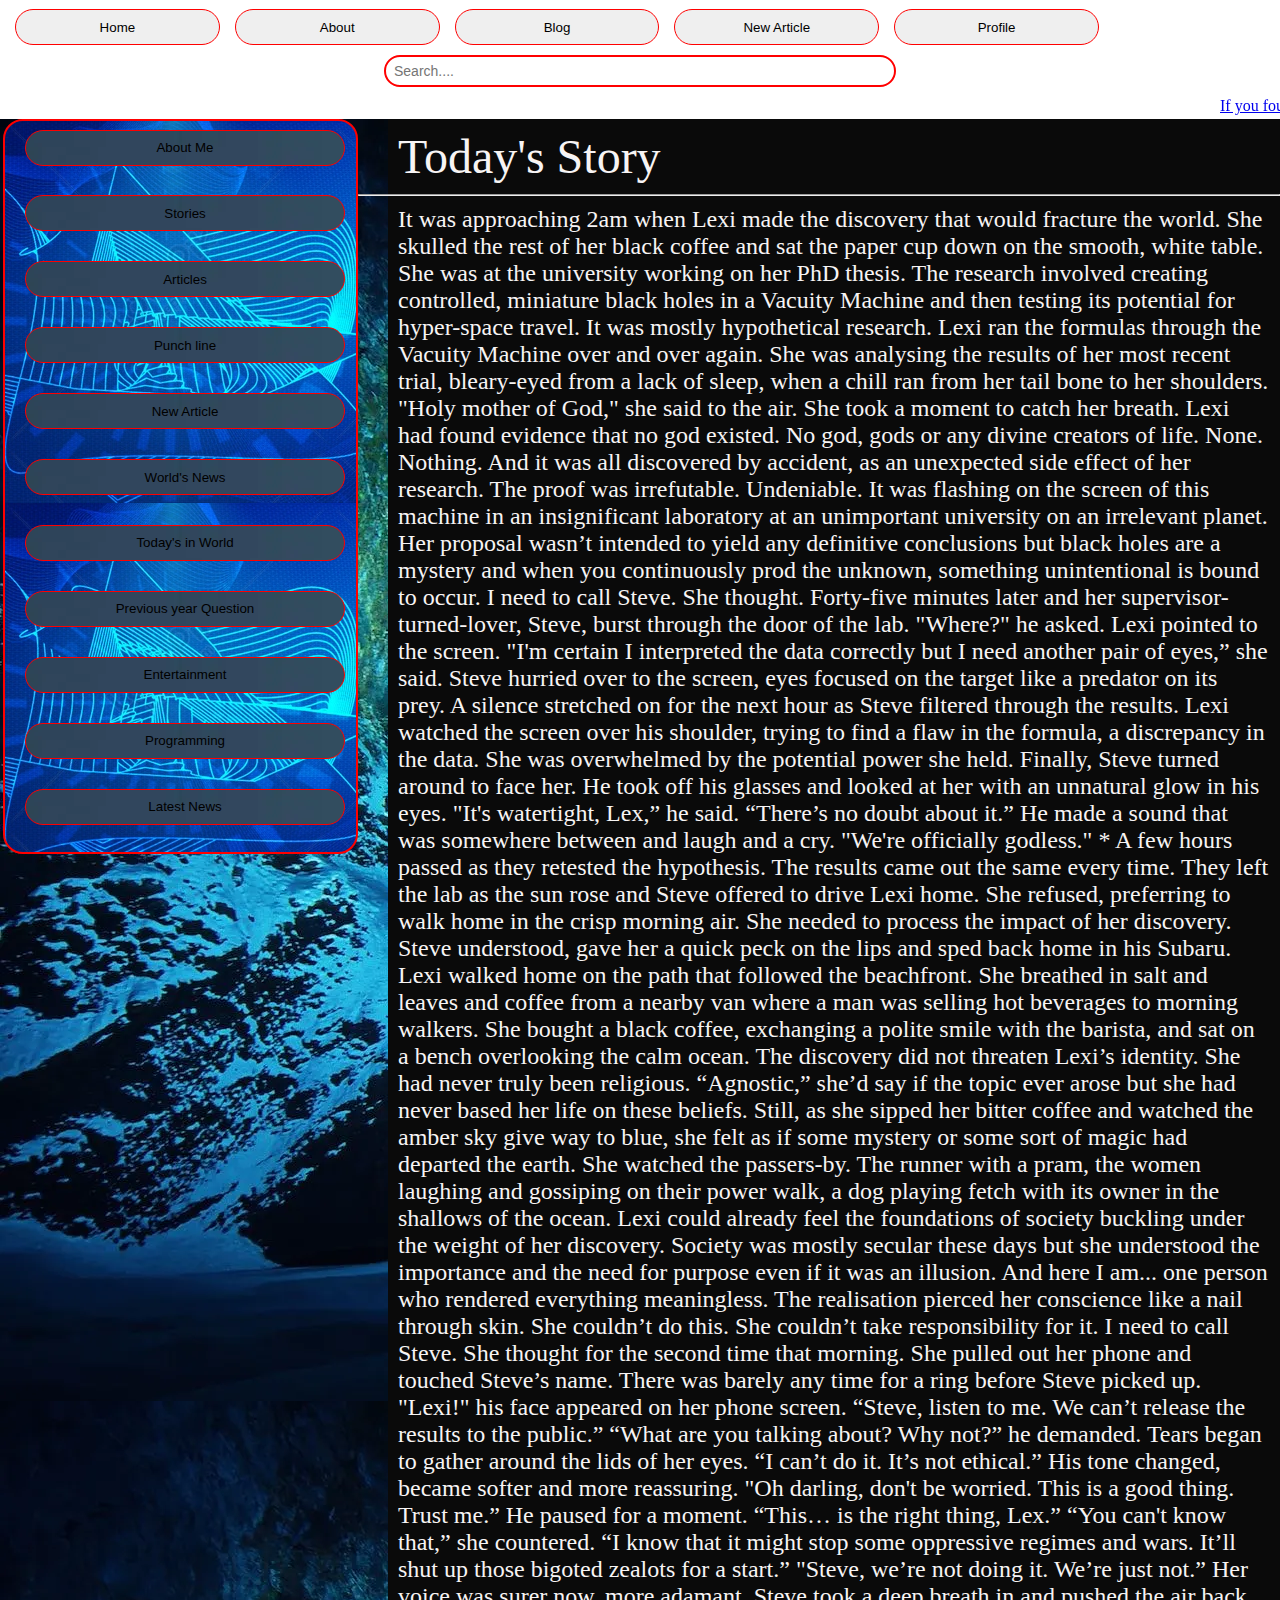
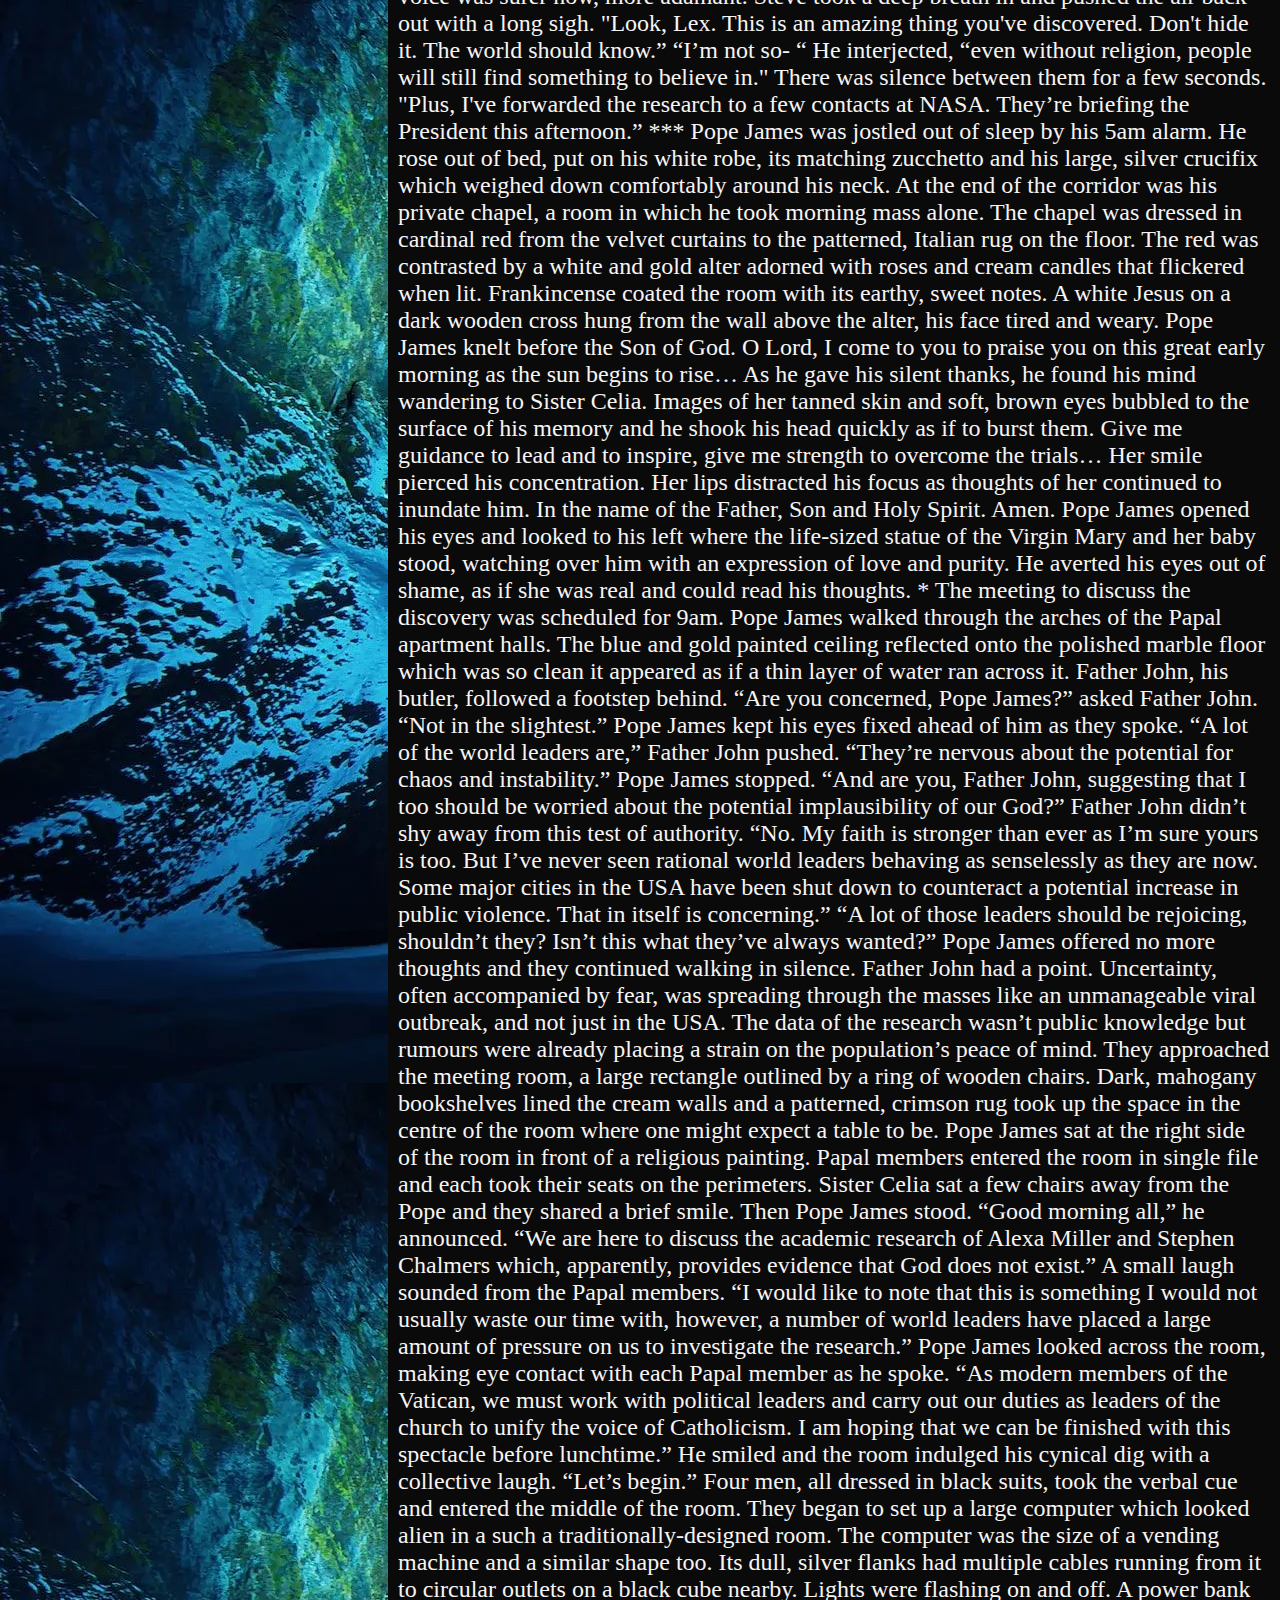
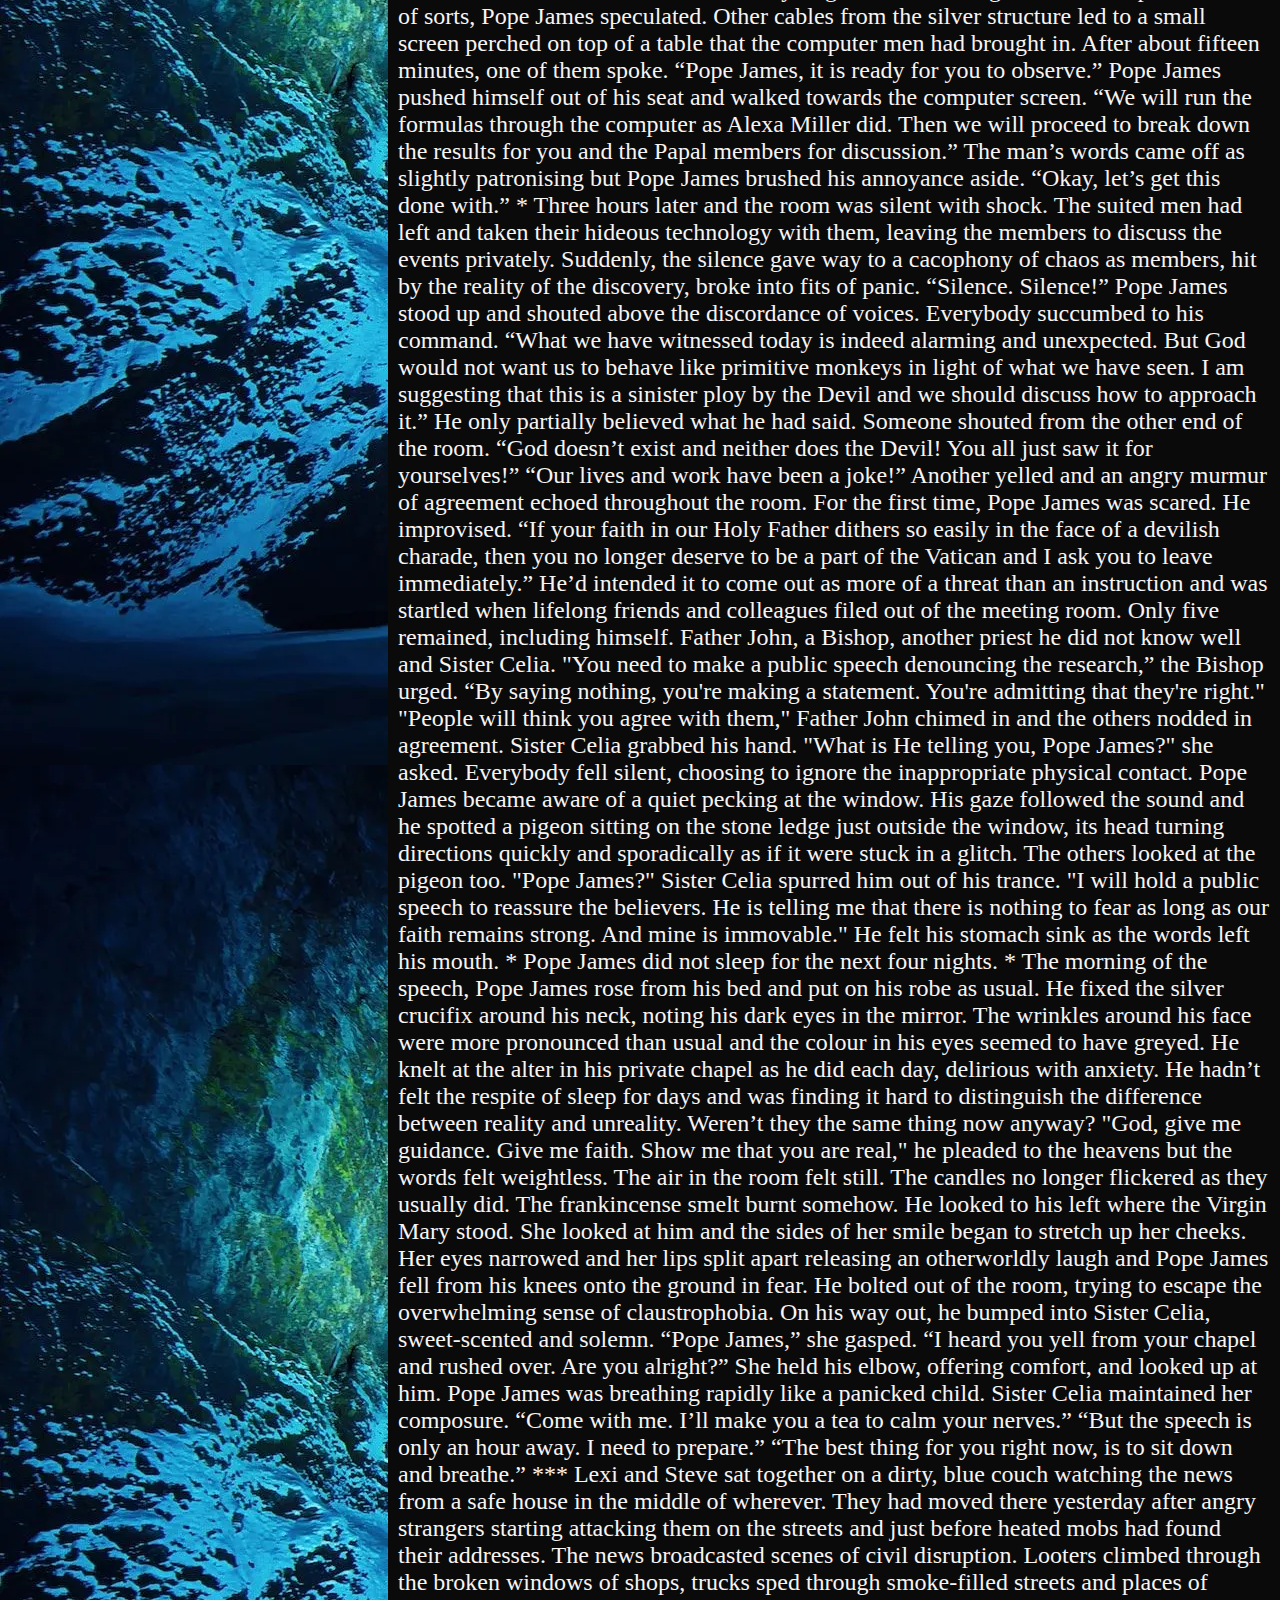
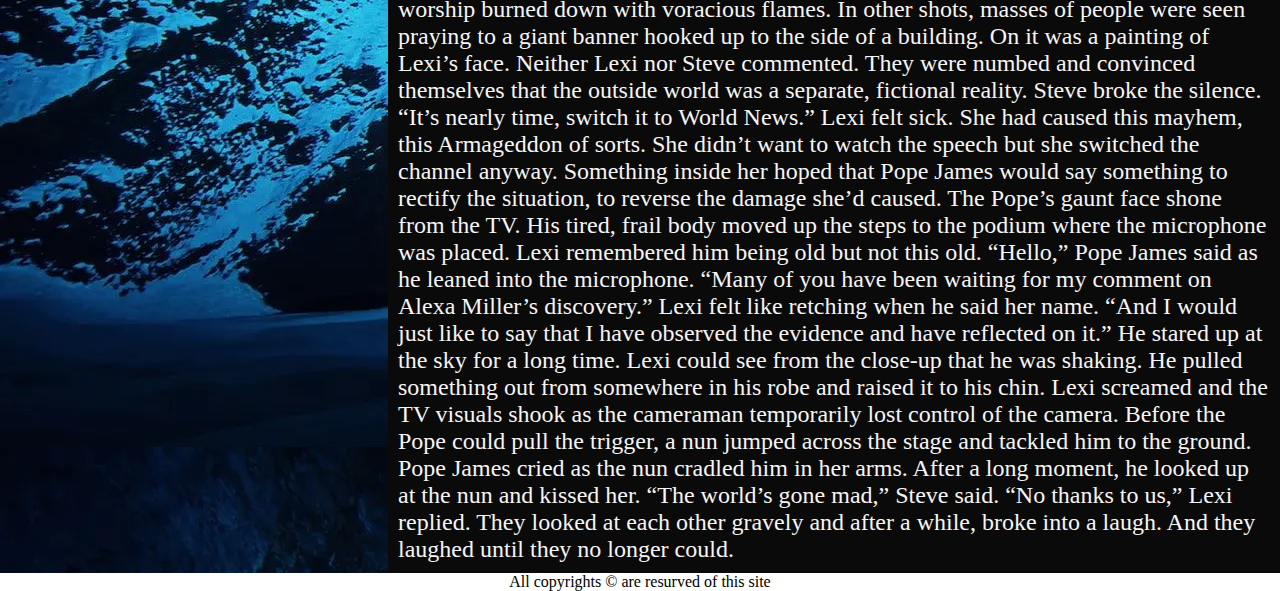
==== commit b9e61fb4: "Update index.html" ====
--- a/index.html
+++ b/index.html
@@ -390,5 +390,8 @@
         </p>
       </span>
     </main>
+      <footer>
+      <p id="copyfooter"> All copyrights &copy; are resurved of this site</p>
+    </footer>
   </body>
 </html>
--- a/footer.css
+++ b/footer.css
@@ -0,0 +1,4 @@
+#copyfooter{
+    display: flex;
+    justify-content: center;
+}